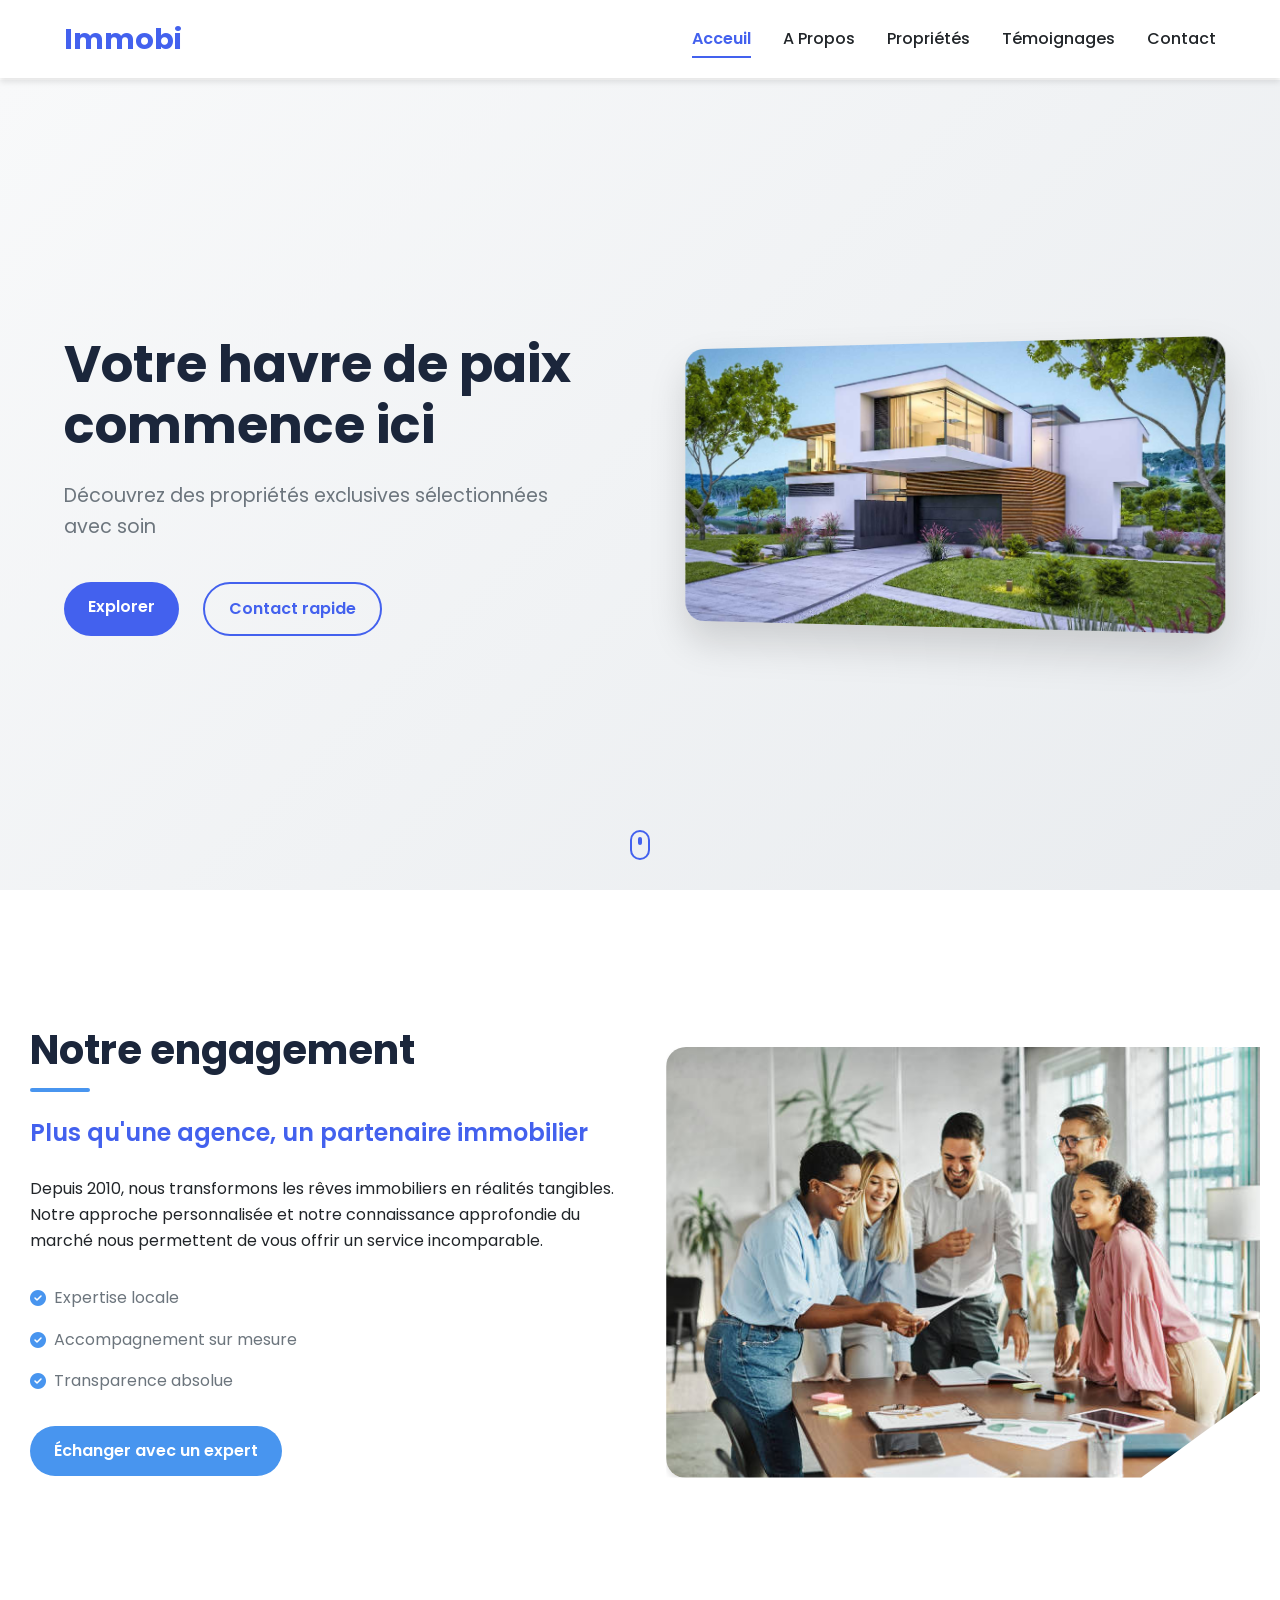
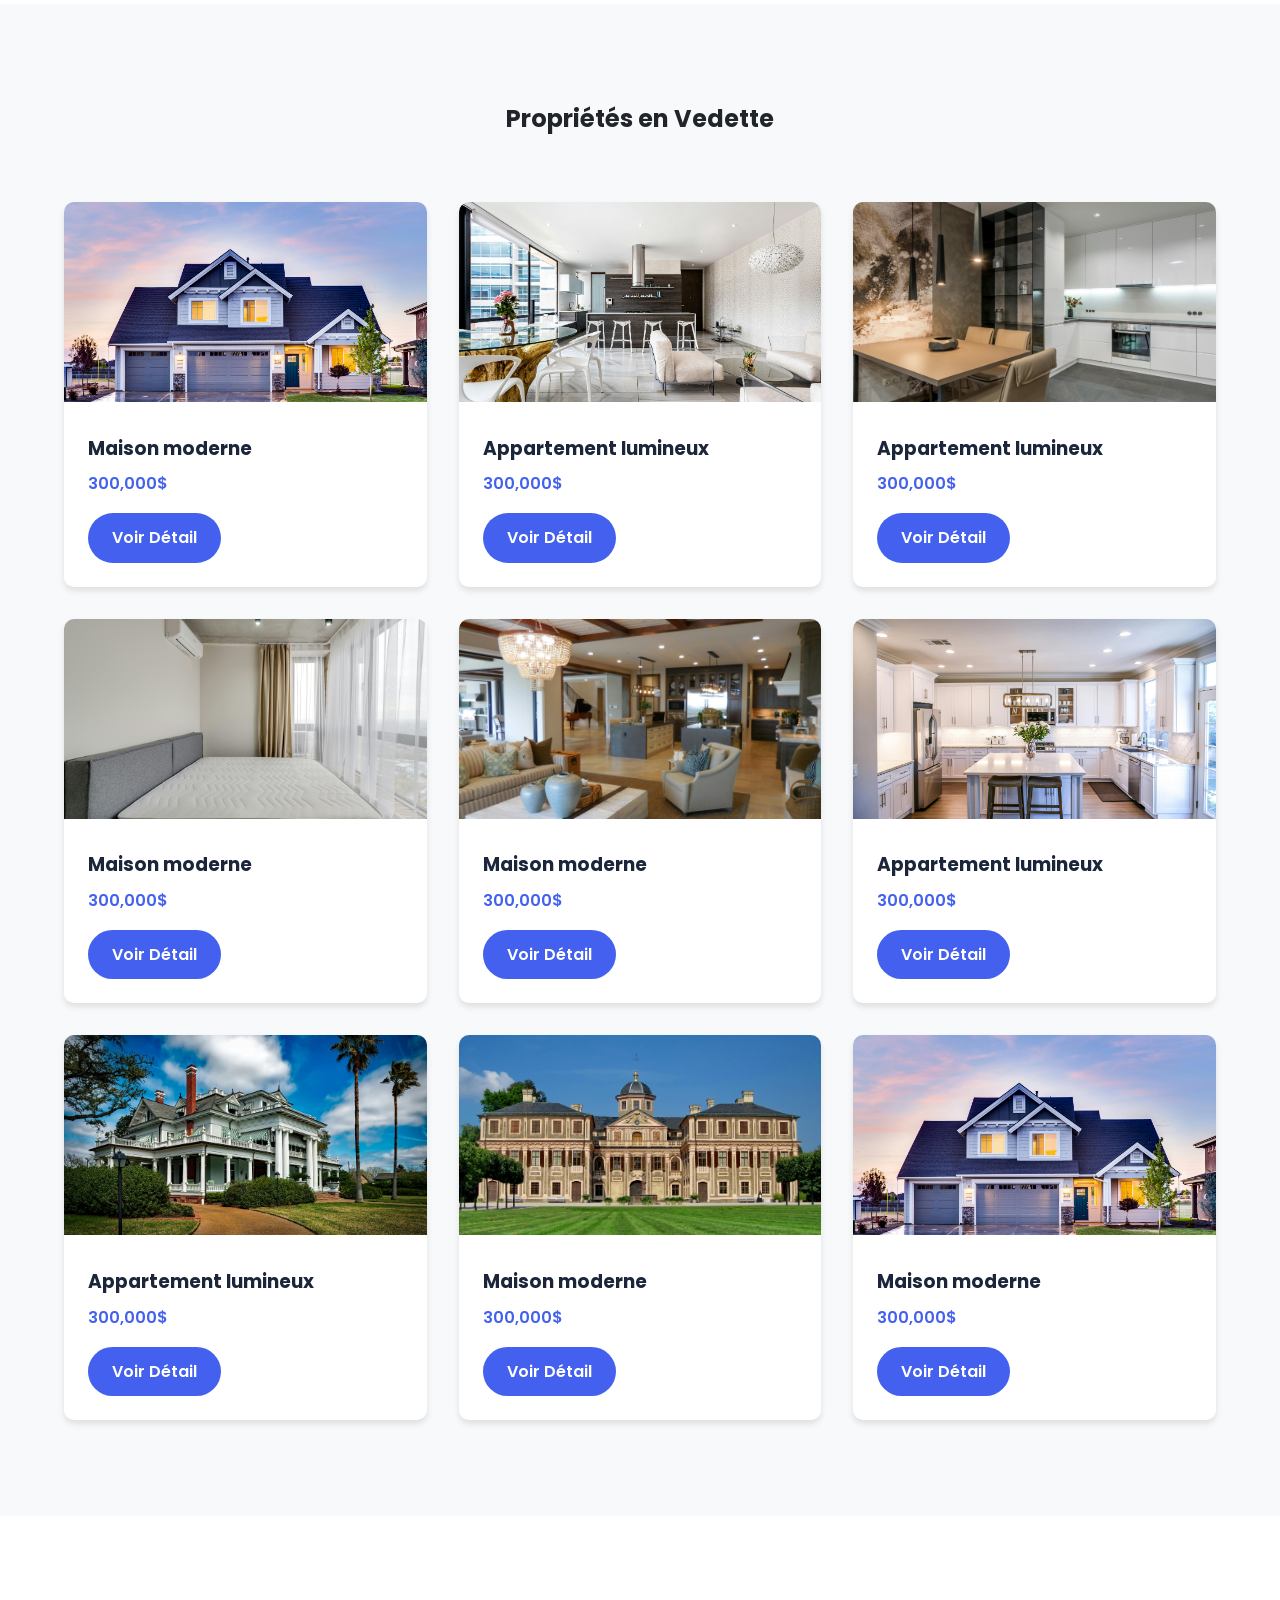
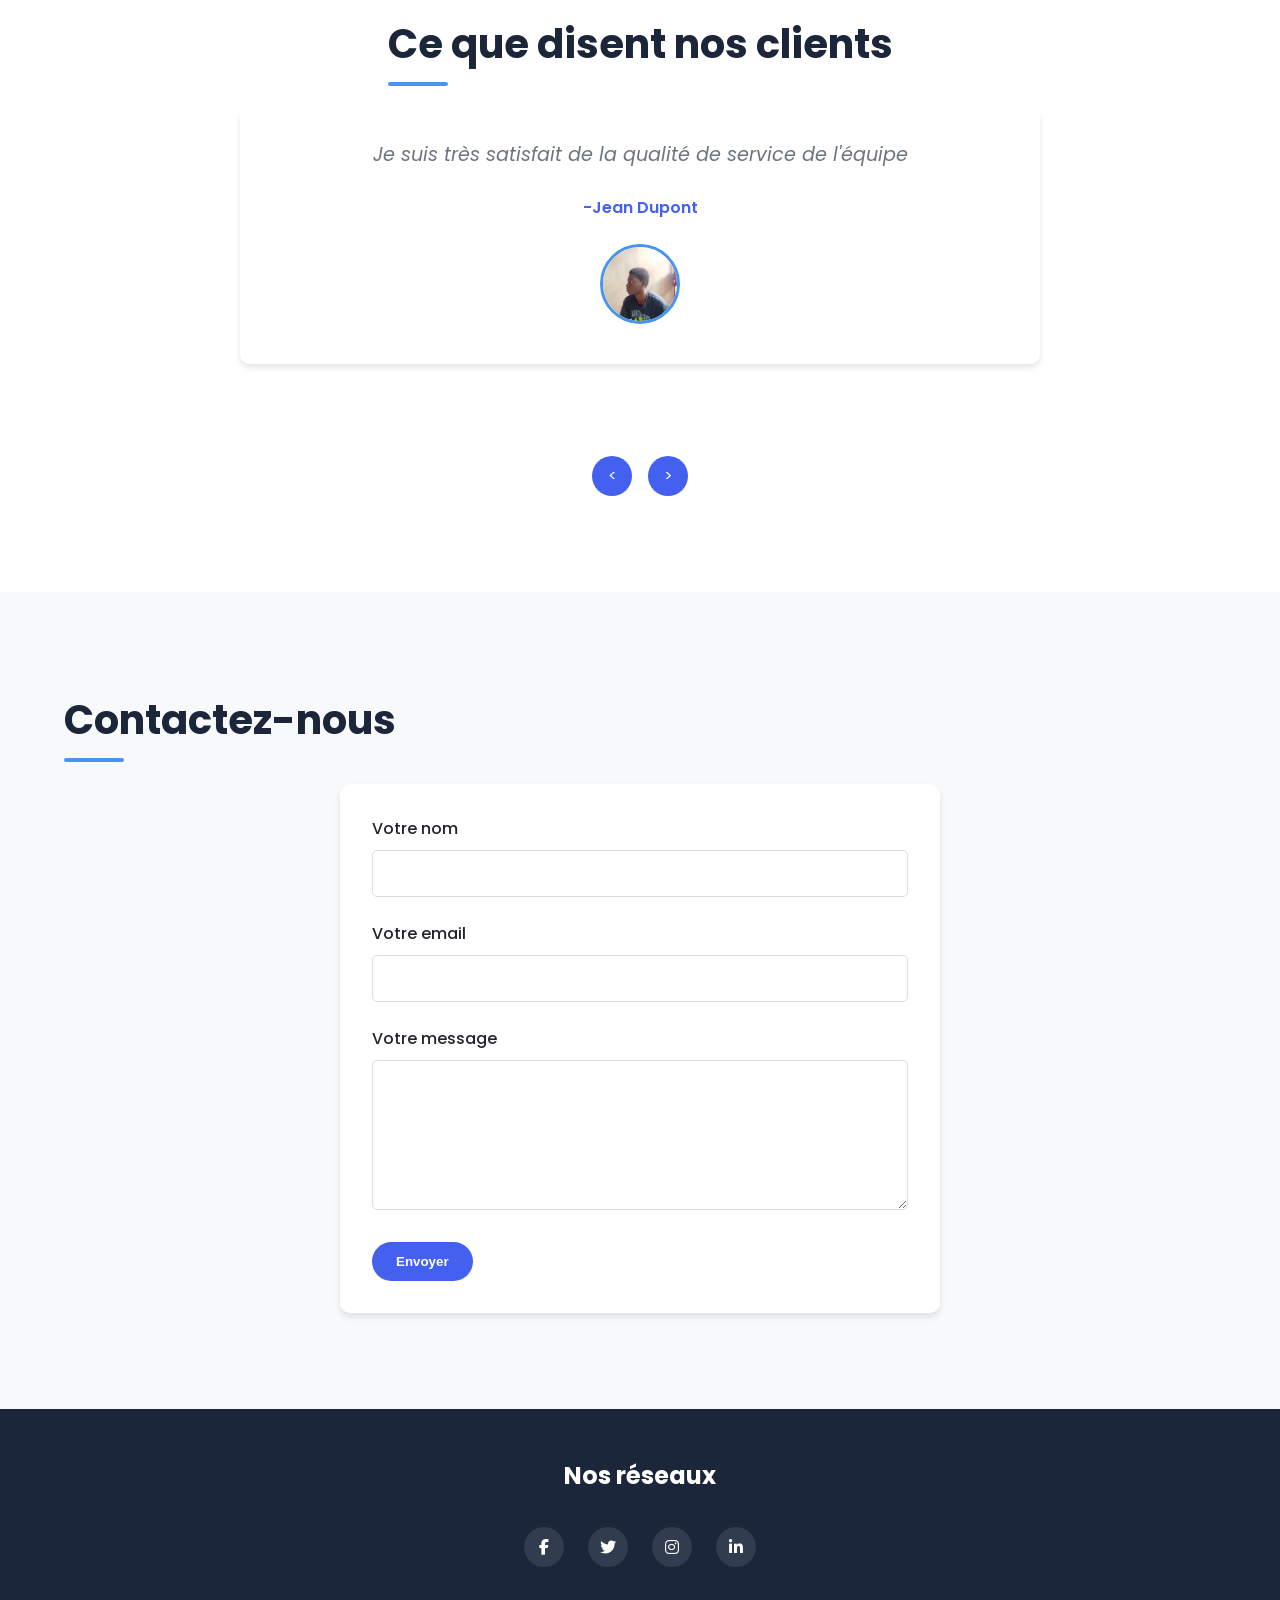
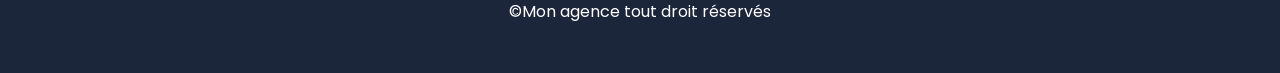
==== site immobilier/index.html @ 81746693 "Add files via upload HaveHouse commit" ====
<!DOCTYPE html>
<html lang="en">
<head>
    <meta charset="UTF-8">
    <meta name="viewport" content="width=device-width, initial-scale=1.0">
    <title>Agence immobilière</title>
    <link rel="stylesheet" href="https://cdnjs.cloudflare.com/ajax/libs/font-awesome/6.7.1/css/all.min.css" integrity="sha512-5Hs3dF2AEPkpNAR7UiOHba+lRSJNeM2ECkwxUIxC1Q/FLycGTbNapWXB4tP889k5T5Ju8fs4b1P5z/iB4nMfSQ==" crossorigin="anonymous" referrerpolicy="no-referrer" />
    <link rel="preconnect" href="https://fonts.googleapis.com">
    <link rel="preconnect" href="https://fonts.gstatic.com" crossorigin>
    <link href="https://fonts.googleapis.com/css2?family=Poppins:wght@300;400;600&display=swap" rel="stylesheet">
    <link rel="stylesheet" href="styles.css">
    <script src="script.js" defer></script>
</head>
<body>
    <!--header-->
    <header class="sticky-header">
        <div class="container">
            <div class="logo">Immobi</div>
            <div id="humburger"> <i class="fa-solid fa-bars"></i> </div>
            <nav>
                <ul>
                    <li><a href="#home" class="active">Acceuil</a></li>
                    <li><a href="#about">A Propos</a></li>
                    <li><a href="#properties">Propriétés</a></li>
                    <li><a href="#testimonials">Témoignages</a></li>
                    <li><a href="#contact">Contact</a></li>
                </ul>
            </nav>
        </div>
    </header>

    <!--Section hero-->

    <!-- Nouvelle Section Hero -->
<section class="hero-section" id="home">
    <div class="hero-container">
        <div class="hero-text">
            <h1>Votre havre de paix commence ici</h1>
            <p>Découvrez des propriétés exclusives sélectionnées avec soin</p>
            <div class="hero-buttons">
                <a href="#properties" class="btn btn-primary">Explorer</a>
                <a href="#contact" class="btn btn-secondary">Contact rapide</a>
            </div>
        </div>
        <div class="hero-image">
            <div class="image-wrapper">
                <img src="images/hero-home.jpg" alt="Maison moderne">
            </div>
        </div>
    </div>
    <div class="scroll-indicator">
        <span></span>
    </div>
</section>

<!-- Section À propos modifiée -->
<section class="about-section" id="about">
    <div class="about-container">
        <div class="about-text">
            <h2 class="section-title">Notre engagement</h2>
            <p class="highlight">Plus qu'une agence, un partenaire immobilier</p>
            <p>Depuis 2010, nous transformons les rêves immobiliers en réalités tangibles. Notre approche personnalisée et notre connaissance approfondie du marché nous permettent de vous offrir un service incomparable.</p>
            <ul class="about-features">
                <li><i class="fas fa-check-circle"></i> Expertise locale</li>
                <li><i class="fas fa-check-circle"></i> Accompagnement sur mesure</li>
                <li><i class="fas fa-check-circle"></i> Transparence absolue</li>
            </ul>
            <a href="#contact" class="btn btn-about">Échanger avec un expert</a>
        </div>
        <div class="about-image">
            <div class="image-clip-path">
                <img src="images/agence-team.jpg" alt="Équipe de l'agence">
            </div>
        </div>
    </div>
</section>
    <!--Propriétés-->

    <!--Section Propriétés-->
    <section class="properties-section" id="properties">
        <div class="container">
            <h2>Propriétés en Vedette</h2>
            <div class="property-grid">
                <div class="property-card">
                    <img src="images/image1.jpg" alt="Maison moderne">
                    <div class="property-info">
                        <h3>Maison moderne</h3>
                        <p>300,000$</p>
                        <a href="détail.html" class="btn">Voir Détail</a>
                    </div>
                </div>
                <div class="property-card">
                    <img src="images/image2.jpg" alt="Appartement lumineux">
                    <div class="property-info">
                        <h3>Appartement lumineux</h3>
                        <p>300,000$</p>
                        <a href="détail.html" class="btn">Voir Détail</a>
                    </div>
                </div>
                <div class="property-card">
                    <img src="images/image3.jpg" alt="Appartement lumineux">
                    <div class="property-info">
                        <h3>Appartement lumineux</h3>
                        <p>300,000$</p>
                        <a href="détail.html" class="btn">Voir Détail</a>
                    </div>
                </div>
                <div class="property-card">
                    <img src="images/image4.jpg" alt="Maison moderne">
                    <div class="property-info">
                        <h3>Maison moderne</h3>
                        <p>300,000$</p>
                        <a href="détail.html" class="btn">Voir Détail</a>
                    </div>
                </div>
                <div class="property-card">
                    <img src="images/image5.jpg" alt="Maison moderne">
                    <div class="property-info">
                        <h3>Maison moderne</h3>
                        <p>300,000$</p>
                        <a href="détail.html" class="btn">Voir Détail</a>
                    </div>
                </div>
                <div class="property-card">
                    <img src="images/image6.jpg" alt="Appartement lumineux">
                    <div class="property-info">
                        <h3>Appartement lumineux</h3>
                        <p>300,000$</p>
                        <a href="détail.html" class="btn">Voir Détail</a>
                    </div>
                </div>
                <div class="property-card">
                    <img src="images/image7.jpg" alt="Appartement lumineux">
                    <div class="property-info">
                        <h3>Appartement lumineux</h3>
                        <p>300,000$</p>
                        <a href="détail.html" class="btn">Voir Détail</a>
                    </div>
                </div>
                <div class="property-card">
                    <img src="images/image8.jpg" alt="Maison moderne">
                    <div class="property-info">
                        <h3>Maison moderne</h3>
                        <p>300,000$</p>
                        <a href="détail.html" class="btn">Voir Détail</a>
                    </div>
                </div>
                <div class="property-card">
                    <img src="images/image1.jpg" alt="Maison moderne">
                    <div class="property-info">
                        <h3>Maison moderne</h3>
                        <p>300,000$</p>
                        <a href="détail.html" class="btn">Voir Détail</a>
                    </div>
                </div>
            </div>
        </div>
    </section>

    <!--Témoinage-->

    <section class="testimonials-section" id="testimonials">
        <div class="container">
            <h2 class="section-title">Ce que disent nos clients</h2>
            <div class="testimonials-slider">
                <div class="testimonial active">
                    <p>Je suis très satisfait de la qualité de service de l'équipe</p>
                    <span>-Jean Dupont</span>
                    <div>
                        <img src="images/user1.jpg" alt="" width="365px" height="490px">
                    </div>
                </div>
                <div class="testimonial">
                    <p>Un service client impeccable !</p>
                    <span>-Marie Curie</span>
                    <div>
                        <img src="images/user2.jpg" alt="">
                    </div>
                </div>
                <div class="testimonial">
                    <p>Je recommande vivement cette équipe !</p>
                    <span>-Albert Einstein</span>
                    <div>
                        <img src="images/user3.jpg" alt="">
                    </div>
                </div>
            </div>
            <div class="slider-controls">
                <span class="prev-slide"><</span>
                <span class="next-slide">></span>
            </div>
            
        </div>
    </section>

    <!--Contacts-->

    <section class="contact-section" id="contact">
        <div class="container">
            <h2 class="section-title">Contactez-nous</h2>
            <form action="" class="contact-form">
                <div class="form-group">
                    <label for="name">Votre nom</label>
                    <input type="text" id="name" required>
                </div>
                <div class="form-group">
                    <label for="email">Votre email</label>
                    <input type="email" id="email" required>
                </div>
                <div class="form-group">
                    <label for="message">Votre message</label>
                    <textarea id="message"></textarea> 
                </div>
                <button type="submit" class="btn">Envoyer</button>
            </form>
        </div>
    </section>

    <!--footer-->
    <footer>

        <h2>Nos réseaux</h2>

        <div class="social-links">
            <a href="https://www.facebook.com" target="blank">
                <i class="fab fa-facebook-f"></i>
            </a>
            
            <a href="https://www.twitter.com" target="blank">
                <i class="fab fa-twitter"></i>
            </a>

            <a href="https://www.instagram.com" target="blank">
                <i class="fab fa-instagram"></i>
            </a>

            <a href="https://www.linkedin.com" target="blank">
                <i class="fab fa-linkedin-in"></i>
            </a>
        </div>

        <p>&copy;Mon agence tout droit réservés</p>
    </footer>

    
</body>
</html>
---- site immobilier/styles.css ----
/* Reset et styles de base */
:root {
  --primary-color: #4361ee;
  --secondary-color: #3f37c9;
  --accent-color: #4895ef;
  --dark-color: #1b263b;
  --light-color: #f8f9fa;
  --text-color: #212529;
  --text-light: #6c757d;
  --white: #ffffff;
  --shadow: 0 4px 6px rgba(0, 0, 0, 0.1);
  --shadow-lg: 0 20px 40px rgba(0, 0, 0, 0.15);
  --transition: all 0.3s ease;
}

* {
  margin: 0;
  padding: 0;
  box-sizing: border-box;
}

body {
  font-family: 'Poppins', sans-serif;
  line-height: 1.6;
  color: var(--text-color);
  background-color: var(--white);
  overflow-x: hidden;
}

a {
  text-decoration: none;
  color: inherit;
}

.container {
  width: 90%;
  max-width: 1200px;
  margin: 0 auto;
}

.btn {
  display: inline-block;
  padding: 12px 24px;
  background-color: var(--primary-color);
  color: var(--white);
  border-radius: 30px;
  font-weight: 600;
  transition: var(--transition);
  border: none;
  cursor: pointer;
}

.btn:hover {
  background-color: var(--secondary-color);
  transform: translateY(-2px);
  box-shadow: var(--shadow);
}

.btn-secondary {
  background-color: transparent;
  border: 2px solid var(--primary-color);
  color: var(--primary-color);
}

.btn-secondary:hover {
  background-color: var(--primary-color);
  color: var(--white);
}

.btn-about {
  background-color: var(--accent-color);
}

.section-title {
  font-size: 2.5rem;
  margin-bottom: 2rem;
  position: relative;
  display: inline-block;
  color: var(--dark-color);
}

.section-title::after {
  content: '';
  position: absolute;
  bottom: -10px;
  left: 0;
  width: 60px;
  height: 4px;
  background-color: var(--accent-color);
  border-radius: 2px;
}

/* Header */
.sticky-header {
  position: fixed;
  top: 0;
  left: 0;
  width: 100%;
  background-color: var(--white);
  box-shadow: var(--shadow);
  z-index: 1000;
  padding: 1rem 0;
  transition: var(--transition);
}

.sticky-header .container {
  display: flex;
  justify-content: space-between;
  align-items: center;
}

.logo {
  font-size: 1.8rem;
  font-weight: 700;
  color: var(--primary-color);
}

nav ul {
  display: flex;
  list-style: none;
  gap: 2rem;
}

nav ul li a {
  font-weight: 500;
  padding: 0.5rem 0;
  position: relative;
  transition: var(--transition);
}

nav ul li a::after {
  content: '';
  position: absolute;
  bottom: 0;
  left: 0;
  width: 0;
  height: 2px;
  background-color: var(--primary-color);
  transition: var(--transition);
}

nav ul li a:hover::after {
  width: 100%;
}

nav ul li a.active {
  color: var(--primary-color);
  font-weight: 600;
}

nav ul li a.active::after {
  width: 100%;
}

#humburger {
  display: none;
  font-size: 1.5rem;
  cursor: pointer;
}

/* Nouveau Hero Section */
.hero-section {
  height: 90vh;
  display: flex;
  align-items: center;
  position: relative;
  margin-top: 80px;
  background: linear-gradient(135deg, #f8f9fa 0%, #e9ecef 100%);
}

.hero-container {
  display: flex;
  align-items: center;
  width: 90%;
  max-width: 1200px;
  margin: 0 auto;
  gap: 5%;
}

.hero-text {
  flex: 1;
  animation: fadeInUp 1s ease;
}

.hero-text h1 {
  font-size: 3.2rem;
  margin-bottom: 1.5rem;
  color: var(--dark-color);
  line-height: 1.2;
}

.hero-text p {
  font-size: 1.2rem;
  color: var(--text-light);
  margin-bottom: 2.5rem;
  max-width: 90%;
}

.hero-buttons {
  display: flex;
  gap: 1.5rem;
}

.hero-image {
  flex: 1;
  position: relative;
}

.image-wrapper {
  border-radius: 20px;
  overflow: hidden;
  box-shadow: var(--shadow-lg);
  transform: perspective(1000px) rotateY(-10deg);
  transition: var(--transition);
}

.image-wrapper:hover {
  transform: perspective(1000px) rotateY(0deg);
}

.hero-image img {
  width: 100%;
  height: auto;
  display: block;
}

.scroll-indicator {
  position: absolute;
  bottom: 30px;
  left: 50%;
  transform: translateX(-50%);
}

.scroll-indicator span {
  display: block;
  width: 20px;
  height: 30px;
  border: 2px solid var(--primary-color);
  border-radius: 10px;
  position: relative;
}

.scroll-indicator span::before {
  content: '';
  position: absolute;
  top: 5px;
  left: 50%;
  width: 4px;
  height: 8px;
  background: var(--primary-color);
  border-radius: 2px;
  transform: translateX(-50%);
  animation: scrollBounce 2s infinite;
}

/* Section À propos modifiée */
.about-section {
  padding: 8rem 0;
  position: relative;
  overflow: hidden;
  margin-left:30px;
}

.about-container {
  display: flex;
  align-items: center;
  gap: 5%;
  position: relative;
  z-index: 1;
}

.about-text {
  flex: 1;
}

.about-text .highlight {
  font-size: 1.5rem;
  color: var(--primary-color);
  margin-bottom: 1.5rem;
  font-weight: 600;
}

.about-features {
  list-style: none;
  margin: 2rem 0;
}

.about-features li {
  margin-bottom: 1rem;
  display: flex;
  align-items: center;
  gap: 0.5rem;
  color: var(--text-light);
}

.about-features i {
  color: var(--accent-color);
}

.about-image {
  flex: 1;
  position: relative;
  right:20px;
  bottom:150px;
  width:150px;
  height:100px;
}

.image-clip-path {
  clip-path: polygon(0 0, 100% 0, 100% 80%, 80% 100%, 0 100%);
  border-radius: 20px 0 20px 20px;
  overflow: hidden;
  box-shadow: var(--shadow);
  transition: var(--transition);
}

.about-image:hover .image-clip-path {
  clip-path: polygon(0 0, 100% 0, 100% 100%, 0 100%);
  border-radius: 20px;
}

.about-image img {
  width: 100%;
  height: auto;
  display: block;
  transition: transform 0.5s ease;
}

.about-image:hover img {
  transform: scale(1.05);
}

/* Properties Section */
.properties-section {
  padding: 6rem 0;
  background-color: var(--light-color);
}

.properties-section h2 {
  text-align: center;
  margin-bottom: 4rem;
}

.property-grid {
  display: grid;
  grid-template-columns: repeat(auto-fill, minmax(280px, 1fr));
  gap: 2rem;
}

.property-card {
  background-color: var(--white);
  border-radius: 10px;
  overflow: hidden;
  box-shadow: var(--shadow);
  transition: var(--transition);
}

.property-card:hover {
  transform: translateY(-10px);
  box-shadow: 0 10px 20px rgba(0, 0, 0, 0.1);
}

.property-card img {
  width: 100%;
  height: 200px;
  object-fit: cover;
}

.property-info {
  padding: 1.5rem;
}

.property-info h3 {
  margin-bottom: 0.5rem;
  color: var(--dark-color);
}

.property-info p {
  color: var(--primary-color);
  font-weight: 600;
  margin-bottom: 1rem;
}

/* Testimonials Section */
.testimonials-section {
  padding: 6rem 0;
  text-align: center;
}

.testimonials-slider {
  position: relative;
  max-width: 800px;
  margin: 0 auto 3rem;
  min-height: 300px;
}

.testimonial {
  position: absolute;
  top: 0;
  left: 0;
  width: 100%;
  opacity: 0;
  transition: var(--transition);
  padding: 2rem;
  background-color: var(--white);
  border-radius: 10px;
  box-shadow: var(--shadow);
}

.testimonial.active {
  opacity: 1;
  position: relative;
}

.testimonial p {
  font-size: 1.2rem;
  font-style: italic;
  margin-bottom: 1.5rem;
  color: var(--text-light);
}

.testimonial span {
  display: block;
  font-weight: 600;
  color: var(--primary-color);
  margin-bottom: 1.5rem;
}

.testimonial img {
  width: 80px;
  height: 80px;
  border-radius: 50%;
  object-fit: cover;
  margin: 0 auto;
  border: 3px solid var(--accent-color);
}

.slider-controls {
  display: flex;
  justify-content: center;
  gap: 1rem;
}

.slider-controls span {
  width: 40px;
  height: 40px;
  background-color: var(--primary-color);
  color: var(--white);
  border-radius: 50%;
  display: flex;
  align-items: center;
  justify-content: center;
  cursor: pointer;
  transition: var(--transition);
}

.slider-controls span:hover {
  background-color: var(--secondary-color);
}

/* Contact Section */
.contact-section {
  padding: 6rem 0;
  background-color: var(--light-color);
}

.contact-form {
  max-width: 600px;
  margin: 0 auto;
  background-color: var(--white);
  padding: 2rem;
  border-radius: 10px;
  box-shadow: var(--shadow);
}

.form-group {
  margin-bottom: 1.5rem;
}

.form-group label {
  display: block;
  margin-bottom: 0.5rem;
  font-weight: 500;
}

.form-group input,
.form-group textarea {
  width: 100%;
  padding: 0.8rem;
  border: 1px solid #ddd;
  border-radius: 5px;
  font-family: inherit;
  transition: var(--transition);
}

.form-group input:focus,
.form-group textarea:focus {
  outline: none;
  border-color: var(--primary-color);
  box-shadow: 0 0 0 3px rgba(67, 97, 238, 0.2);
}

.form-group textarea {
  min-height: 150px;
  resize: vertical;
}

/* Footer */
footer {
  padding: 3rem 0;
  text-align: center;
  background-color: var(--dark-color);
  color: var(--white);
}

.social-links {
  display: flex;
  justify-content: center;
  gap: 1.5rem;
  margin: 2rem 0;
}

.social-links a {
  width: 40px;
  height: 40px;
  border-radius: 50%;
  background-color: rgba(255, 255, 255, 0.1);
  display: flex;
  align-items: center;
  justify-content: center;
  transition: var(--transition);
}

.social-links a:hover {
  background-color: var(--accent-color);
  transform: translateY(-3px);
}

/* Animations */
@keyframes fadeInUp {
  from {
    opacity: 0;
    transform: translateY(30px);
  }
  to {
    opacity: 1;
    transform: translateY(0);
  }
}

@keyframes scrollBounce {
  0%, 20%, 50%, 80%, 100% {
    transform: translateX(-50%) translateY(0);
  }
  40% {
    transform: translateX(-50%) translateY(-10px);
  }
  60% {
    transform: translateX(-50%) translateY(-5px);
  }
}

/* Responsive */
@media (max-width: 992px) {
  .hero-container, .about-container {
    flex-direction: column;
  }
  
  .hero-text, .about-text {
    margin-bottom: 3rem;
    text-align: center;
  }
  
  .hero-text p {
    max-width: 100%;
  }
  
  .hero-buttons {
    justify-content: center;
  }
  
  .image-wrapper {
    transform: none;
  }
  
  .about-image {
    margin-top: 2rem;
  }
}

@media (max-width: 768px) {
  nav {
    position: fixed;
    top: 80px;
    left: -100%;
    width: 80%;
    height: calc(100vh - 80px);
    background-color: var(--white);
    box-shadow: var(--shadow);
    transition: var(--transition);
    z-index: 999;
  }
  
  nav.active {
    left: 0;
  }
  
  nav ul {
    flex-direction: column;
    padding: 2rem;
  }
  
  #humburger {
    display: block;
  }
  
  .hero-text h1 {
    font-size: 2.5rem;
  }
  
  .section-title {
    font-size: 2rem;
  }


  .about-image{
    position: relative;
    top: 10px;
    width: 300px;
    height: 250px;
  }

}

@media (max-width: 576px) {
  .hero-text h1 {
    font-size: 2rem;
  }
  
  .btn {
    padding: 10px 20px;
  }
  
  .hero-buttons {
    flex-direction: column;
    gap: 1rem;
  }
}
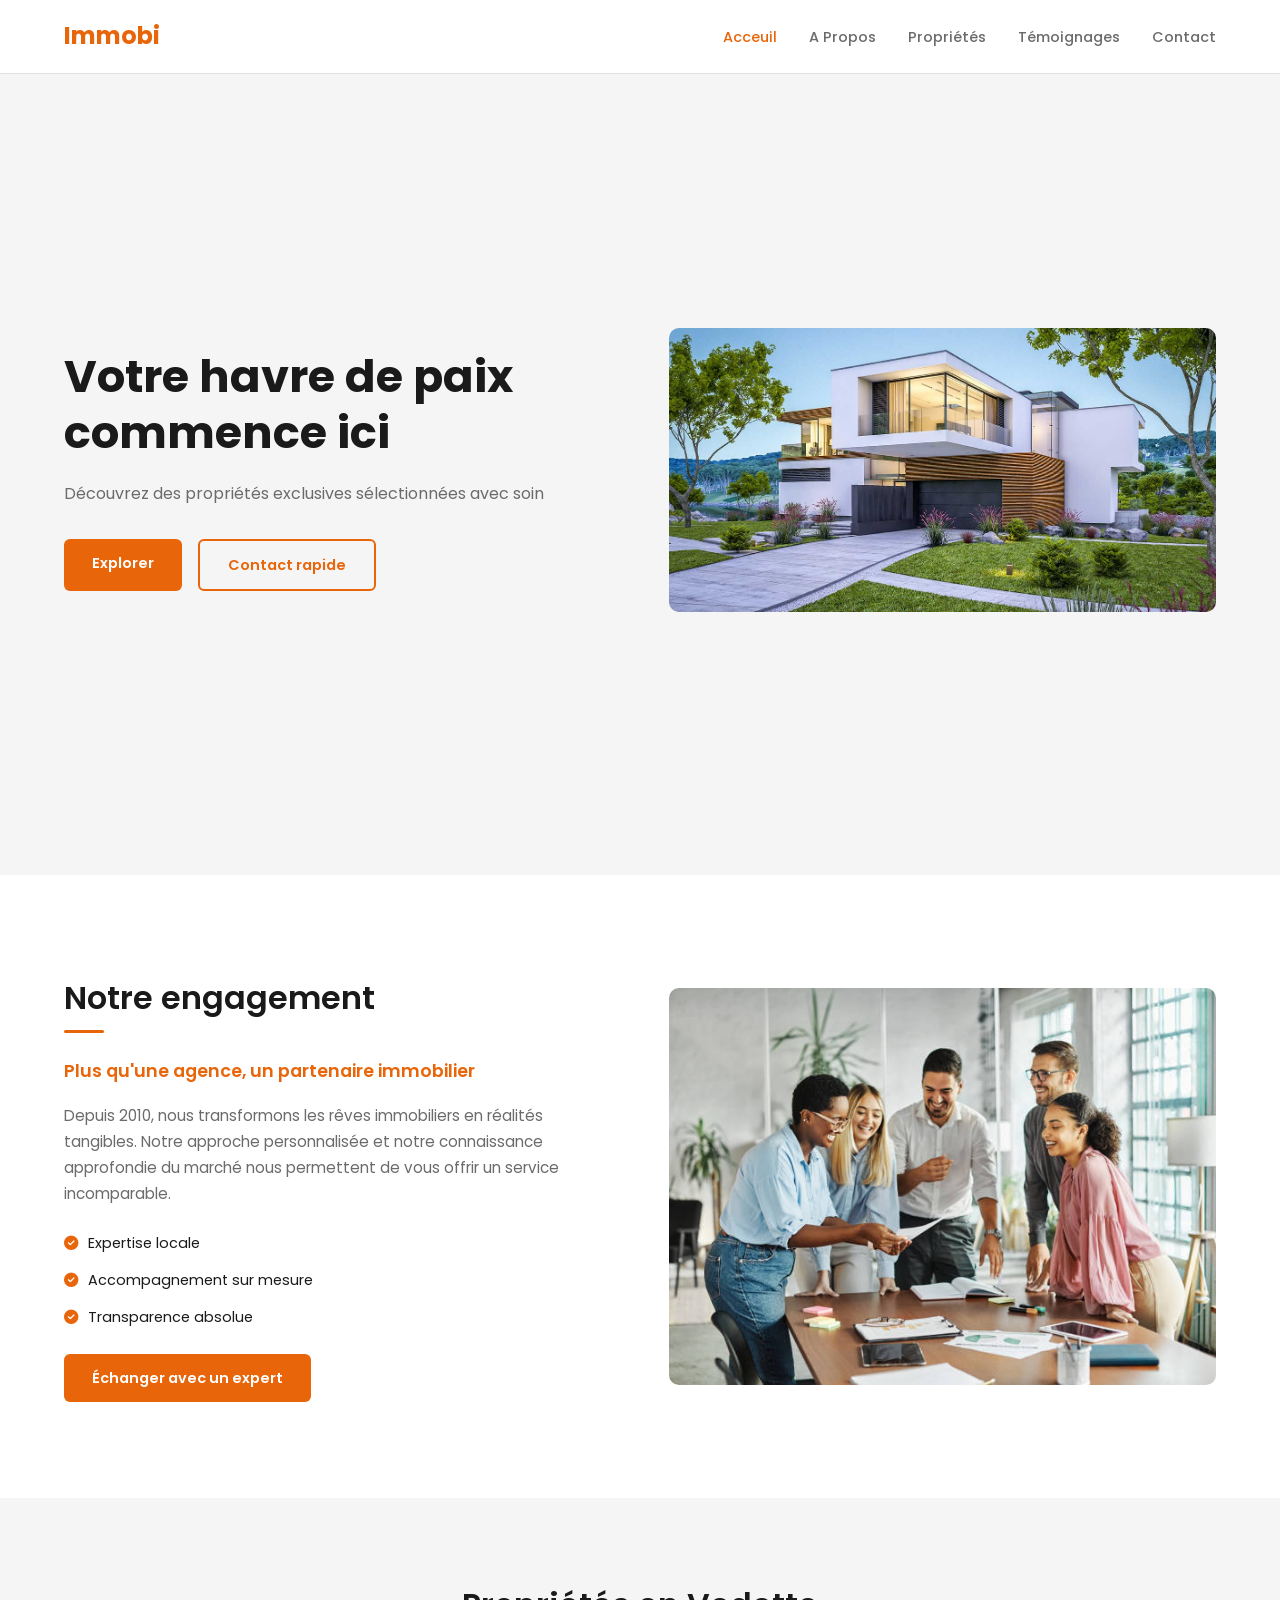
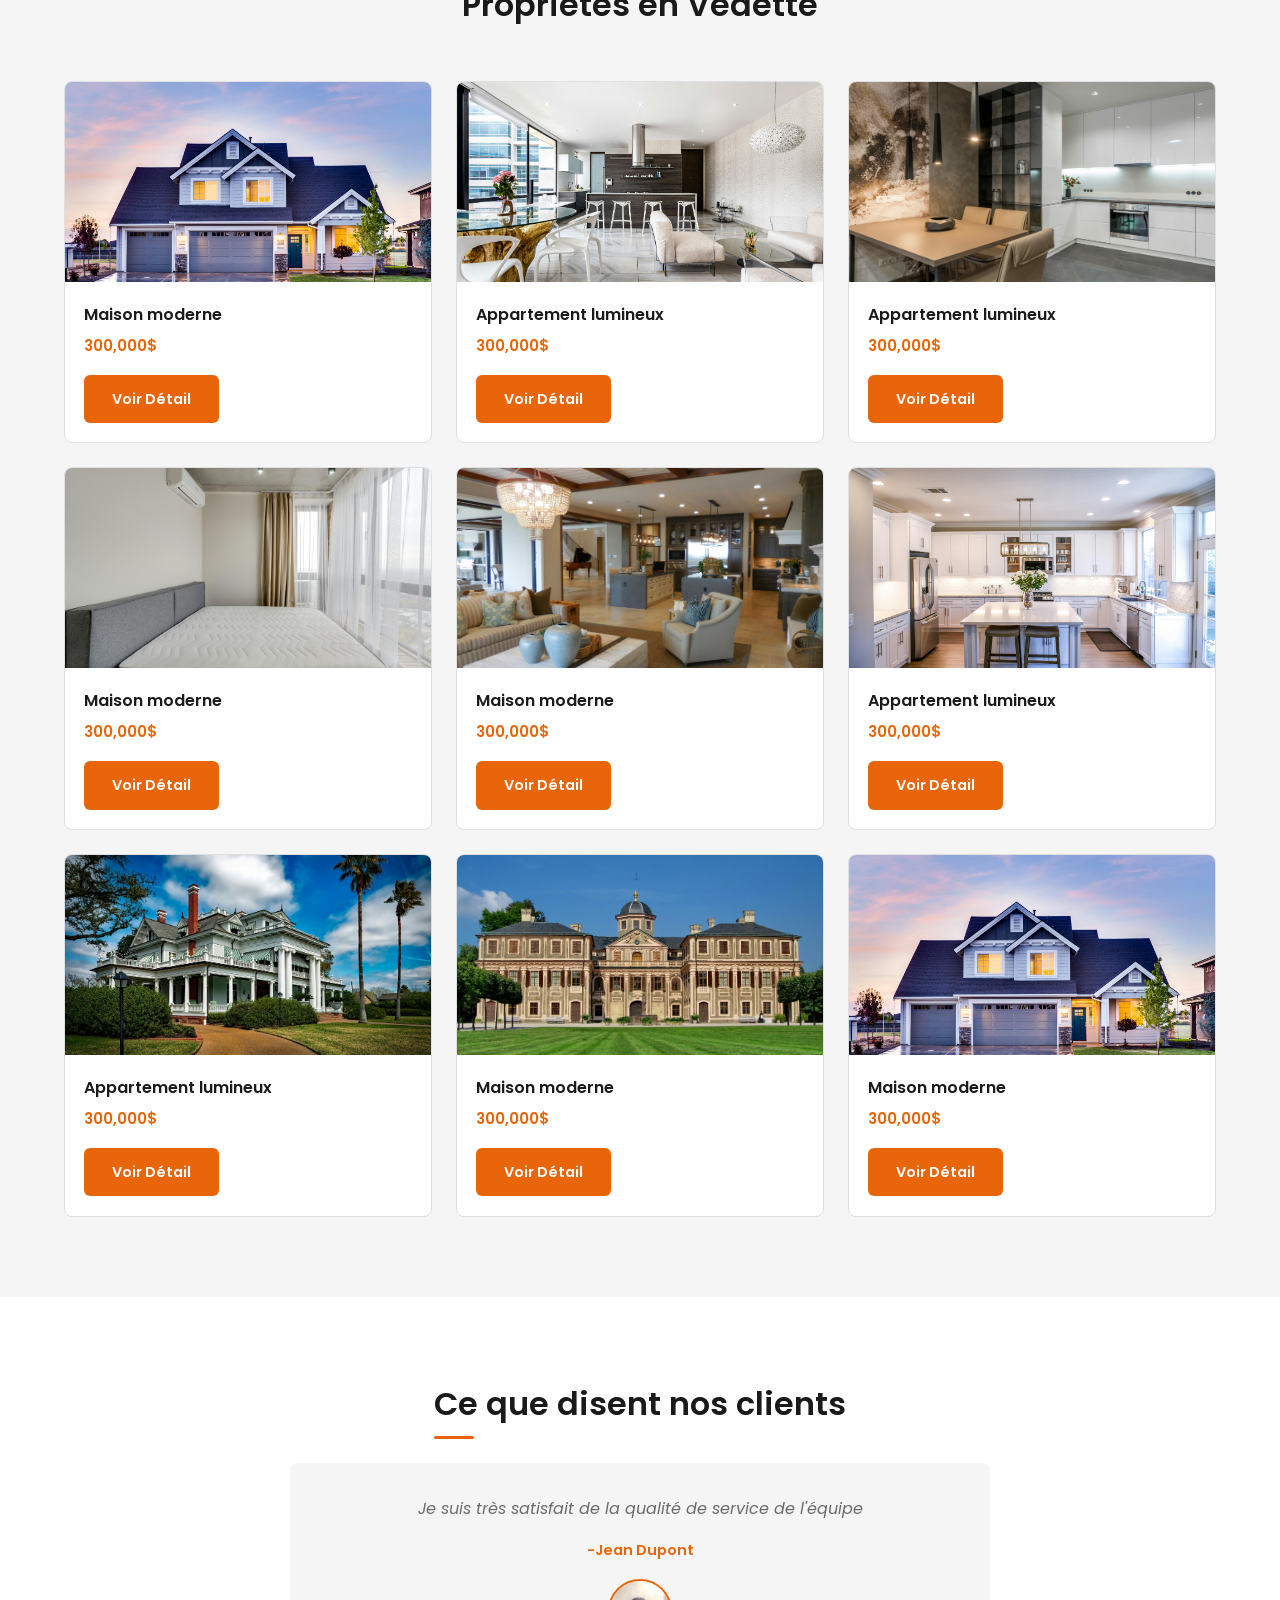
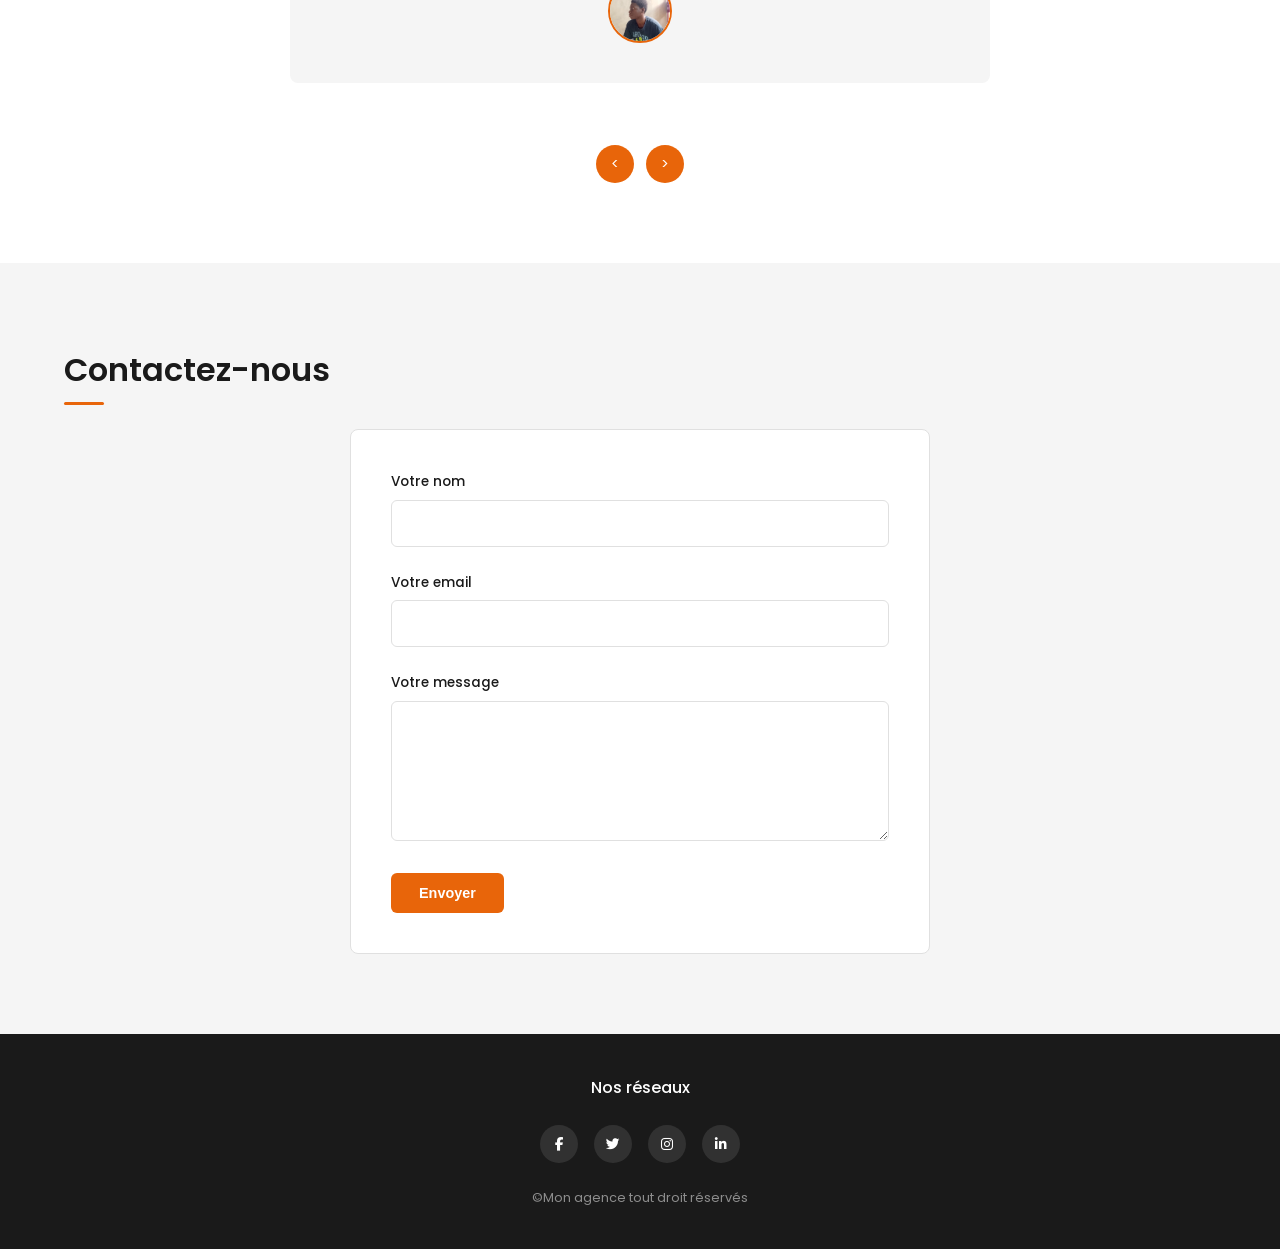
==== commit 8d57f136: "Restore and fix HTML structure in index.html The HTML structure was restored, correcting the encodin" ====
--- a/site immobilier/index.html
+++ b/site immobilier/index.html
@@ -86,7 +86,7 @@
                     <div class="property-info">
                         <h3>Maison moderne</h3>
                         <p>300,000$</p>
-                        <a href="détail.html" class="btn">Voir Détail</a>
+                        <a href="detail.html" class="btn">Voir Détail</a>
                     </div>
                 </div>
                 <div class="property-card">
@@ -94,7 +94,7 @@
                     <div class="property-info">
                         <h3>Appartement lumineux</h3>
                         <p>300,000$</p>
-                        <a href="détail.html" class="btn">Voir Détail</a>
+                        <a href="detail.html" class="btn">Voir Détail</a>
                     </div>
                 </div>
                 <div class="property-card">
@@ -102,7 +102,7 @@
                     <div class="property-info">
                         <h3>Appartement lumineux</h3>
                         <p>300,000$</p>
-                        <a href="détail.html" class="btn">Voir Détail</a>
+                        <a href="detail.html" class="btn">Voir Détail</a>
                     </div>
                 </div>
                 <div class="property-card">
@@ -110,7 +110,7 @@
                     <div class="property-info">
                         <h3>Maison moderne</h3>
                         <p>300,000$</p>
-                        <a href="détail.html" class="btn">Voir Détail</a>
+                        <a href="detail.html" class="btn">Voir Détail</a>
                     </div>
                 </div>
                 <div class="property-card">
@@ -118,7 +118,7 @@
                     <div class="property-info">
                         <h3>Maison moderne</h3>
                         <p>300,000$</p>
-                        <a href="détail.html" class="btn">Voir Détail</a>
+                        <a href="detail.html" class="btn">Voir Détail</a>
                     </div>
                 </div>
                 <div class="property-card">
@@ -126,7 +126,7 @@
                     <div class="property-info">
                         <h3>Appartement lumineux</h3>
                         <p>300,000$</p>
-                        <a href="détail.html" class="btn">Voir Détail</a>
+                        <a href="detail.html" class="btn">Voir Détail</a>
                     </div>
                 </div>
                 <div class="property-card">
@@ -134,7 +134,7 @@
                     <div class="property-info">
                         <h3>Appartement lumineux</h3>
                         <p>300,000$</p>
-                        <a href="détail.html" class="btn">Voir Détail</a>
+                        <a href="detail.html" class="btn">Voir Détail</a>
                     </div>
                 </div>
                 <div class="property-card">
@@ -142,7 +142,7 @@
                     <div class="property-info">
                         <h3>Maison moderne</h3>
                         <p>300,000$</p>
-                        <a href="détail.html" class="btn">Voir Détail</a>
+                        <a href="detail.html" class="btn">Voir Détail</a>
                     </div>
                 </div>
                 <div class="property-card">
@@ -150,7 +150,7 @@
                     <div class="property-info">
                         <h3>Maison moderne</h3>
                         <p>300,000$</p>
-                        <a href="détail.html" class="btn">Voir Détail</a>
+                        <a href="detail.html" class="btn">Voir Détail</a>
                     </div>
                 </div>
             </div>
@@ -244,4 +244,4 @@
 
     
 </body>
-</html>+</html>
--- a/site immobilier/styles.css
+++ b/site immobilier/styles.css
@@ -1,36 +1,35 @@
-/* Reset et styles de base */
+/* ============================================
+   HAVE HOUSE — Simple & Clean
+   Palette : Blanc + Orange
+   ============================================ */
+
 :root {
-  --primary-color: #4361ee;
-  --secondary-color: #3f37c9;
-  --accent-color: #4895ef;
-  --dark-color: #1b263b;
-  --light-color: #f8f9fa;
-  --text-color: #212529;
-  --text-light: #6c757d;
-  --white: #ffffff;
-  --shadow: 0 4px 6px rgba(0, 0, 0, 0.1);
-  --shadow-lg: 0 20px 40px rgba(0, 0, 0, 0.15);
-  --transition: all 0.3s ease;
-}
-
-* {
-  margin: 0;
-  padding: 0;
+  --orange:       #E8650A;
+  --orange-hover: #C9560A;
+  --dark:         #1A1A1A;
+  --grey:         #6B6B6B;
+  --grey-light:   #F5F5F5;
+  --border:       #E0E0E0;
+  --white:        #FFFFFF;
+  --transition:   all 0.25s ease;
+}
+
+*, *::before, *::after {
+  margin: 0; padding: 0;
   box-sizing: border-box;
 }
+
+html { scroll-behavior: smooth; }
 
 body {
   font-family: 'Poppins', sans-serif;
-  line-height: 1.6;
-  color: var(--text-color);
   background-color: var(--white);
+  color: var(--dark);
+  line-height: 1.7;
   overflow-x: hidden;
 }
 
-a {
-  text-decoration: none;
-  color: inherit;
-}
+a { text-decoration: none; color: inherit; }
 
 .container {
   width: 90%;
@@ -38,69 +37,68 @@
   margin: 0 auto;
 }
 
+/* BOUTONS */
 .btn {
   display: inline-block;
-  padding: 12px 24px;
-  background-color: var(--primary-color);
+  padding: 12px 28px;
+  background: var(--orange);
   color: var(--white);
-  border-radius: 30px;
-  font-weight: 600;
-  transition: var(--transition);
+  border-radius: 6px;
+  font-weight: 600;
+  font-size: 0.9rem;
   border: none;
   cursor: pointer;
-}
-
-.btn:hover {
-  background-color: var(--secondary-color);
-  transform: translateY(-2px);
-  box-shadow: var(--shadow);
-}
+  transition: var(--transition);
+}
+
+.btn:hover { background: var(--orange-hover); }
 
 .btn-secondary {
-  background-color: transparent;
-  border: 2px solid var(--primary-color);
-  color: var(--primary-color);
+  background: transparent;
+  color: var(--orange);
+  border: 2px solid var(--orange);
 }
 
 .btn-secondary:hover {
-  background-color: var(--primary-color);
+  background: var(--orange);
   color: var(--white);
 }
 
 .btn-about {
-  background-color: var(--accent-color);
-}
-
+  background: var(--orange);
+  color: var(--white);
+}
+
+.btn-about:hover { background: var(--orange-hover); }
+
+/* TITRE DE SECTION */
 .section-title {
-  font-size: 2.5rem;
+  font-size: 2rem;
+  font-weight: 600;
+  color: var(--dark);
   margin-bottom: 2rem;
+  display: inline-block;
   position: relative;
-  display: inline-block;
-  color: var(--dark-color);
 }
 
 .section-title::after {
   content: '';
   position: absolute;
-  bottom: -10px;
-  left: 0;
-  width: 60px;
-  height: 4px;
-  background-color: var(--accent-color);
+  bottom: -8px; left: 0;
+  width: 40px; height: 3px;
+  background: var(--orange);
   border-radius: 2px;
 }
 
-/* Header */
+/* HEADER */
 .sticky-header {
   position: fixed;
-  top: 0;
-  left: 0;
+  top: 0; left: 0;
   width: 100%;
-  background-color: var(--white);
-  box-shadow: var(--shadow);
+  background: var(--white);
+  border-bottom: 1px solid var(--border);
   z-index: 1000;
   padding: 1rem 0;
-  transition: var(--transition);
 }
 
 .sticky-header .container {
@@ -110,9 +108,9 @@
 }
 
 .logo {
-  font-size: 1.8rem;
+  font-size: 1.5rem;
   font-weight: 700;
-  color: var(--primary-color);
+  color: var(--orange);
 }
 
 nav ul {
@@ -122,50 +120,29 @@
 }
 
 nav ul li a {
+  font-size: 0.9rem;
   font-weight: 500;
-  padding: 0.5rem 0;
-  position: relative;
+  color: var(--grey);
   transition: var(--transition);
 }
 
-nav ul li a::after {
-  content: '';
-  position: absolute;
-  bottom: 0;
-  left: 0;
-  width: 0;
-  height: 2px;
-  background-color: var(--primary-color);
-  transition: var(--transition);
-}
-
-nav ul li a:hover::after {
-  width: 100%;
-}
-
-nav ul li a.active {
-  color: var(--primary-color);
-  font-weight: 600;
-}
-
-nav ul li a.active::after {
-  width: 100%;
-}
+nav ul li a:hover,
+nav ul li a.active { color: var(--orange); }
 
 #humburger {
   display: none;
-  font-size: 1.5rem;
+  font-size: 1.4rem;
+  color: var(--dark);
   cursor: pointer;
 }
 
-/* Nouveau Hero Section */
+/* HERO */
 .hero-section {
-  height: 90vh;
-  display: flex;
-  align-items: center;
-  position: relative;
-  margin-top: 80px;
-  background: linear-gradient(135deg, #f8f9fa 0%, #e9ecef 100%);
+  min-height: 90vh;
+  display: flex;
+  align-items: center;
+  margin-top: 65px;
+  background: var(--grey-light);
 }
 
 .hero-container {
@@ -175,47 +152,36 @@
   max-width: 1200px;
   margin: 0 auto;
   gap: 5%;
-}
-
-.hero-text {
-  flex: 1;
-  animation: fadeInUp 1s ease;
-}
+  padding: 60px 0;
+}
+
+.hero-text { flex: 1; }
 
 .hero-text h1 {
-  font-size: 3.2rem;
-  margin-bottom: 1.5rem;
-  color: var(--dark-color);
-  line-height: 1.2;
+  font-size: 2.8rem;
+  font-weight: 700;
+  line-height: 1.25;
+  color: var(--dark);
+  margin-bottom: 1.2rem;
 }
 
 .hero-text p {
-  font-size: 1.2rem;
-  color: var(--text-light);
-  margin-bottom: 2.5rem;
+  font-size: 1rem;
+  color: var(--grey);
+  margin-bottom: 2rem;
   max-width: 90%;
 }
 
 .hero-buttons {
   display: flex;
-  gap: 1.5rem;
-}
-
-.hero-image {
-  flex: 1;
-  position: relative;
-}
+  gap: 1rem;
+}
+
+.hero-image { flex: 1; }
 
 .image-wrapper {
-  border-radius: 20px;
+  border-radius: 10px;
   overflow: hidden;
-  box-shadow: var(--shadow-lg);
-  transform: perspective(1000px) rotateY(-10deg);
-  transition: var(--transition);
-}
-
-.image-wrapper:hover {
-  transform: perspective(1000px) rotateY(0deg);
 }
 
 .hero-image img {
@@ -224,187 +190,153 @@
   display: block;
 }
 
-.scroll-indicator {
-  position: absolute;
-  bottom: 30px;
-  left: 50%;
-  transform: translateX(-50%);
-}
-
-.scroll-indicator span {
+.scroll-indicator { display: none; }
+
+/* À PROPOS */
+.about-section {
+  padding: 6rem 0;
+  background: var(--white);
+  margin-left: 0;
+}
+
+.about-container {
+  display: flex;
+  align-items: center;
+  gap: 5%;
+  width: 90%;
+  max-width: 1200px;
+  margin: 0 auto;
+}
+
+.about-text { flex: 1; }
+
+.about-text .highlight {
+  font-size: 1.1rem;
+  font-weight: 600;
+  color: var(--orange);
+  margin-bottom: 1rem;
   display: block;
-  width: 20px;
-  height: 30px;
-  border: 2px solid var(--primary-color);
-  border-radius: 10px;
-  position: relative;
-}
-
-.scroll-indicator span::before {
-  content: '';
-  position: absolute;
-  top: 5px;
-  left: 50%;
-  width: 4px;
-  height: 8px;
-  background: var(--primary-color);
-  border-radius: 2px;
-  transform: translateX(-50%);
-  animation: scrollBounce 2s infinite;
-}
-
-/* Section À propos modifiée */
-.about-section {
-  padding: 8rem 0;
-  position: relative;
-  overflow: hidden;
-  margin-left:30px;
-}
-
-.about-container {
-  display: flex;
-  align-items: center;
-  gap: 5%;
-  position: relative;
-  z-index: 1;
-}
-
-.about-text {
-  flex: 1;
-}
-
-.about-text .highlight {
-  font-size: 1.5rem;
-  color: var(--primary-color);
-  margin-bottom: 1.5rem;
-  font-weight: 600;
+}
+
+.about-text p {
+  color: var(--grey);
+  font-size: 0.95rem;
 }
 
 .about-features {
   list-style: none;
-  margin: 2rem 0;
+  margin: 1.5rem 0;
 }
 
 .about-features li {
-  margin-bottom: 1rem;
-  display: flex;
-  align-items: center;
-  gap: 0.5rem;
-  color: var(--text-light);
-}
-
-.about-features i {
-  color: var(--accent-color);
-}
+  margin-bottom: 0.8rem;
+  display: flex;
+  align-items: center;
+  gap: 0.6rem;
+  color: var(--dark);
+  font-size: 0.9rem;
+}
+
+.about-features i { color: var(--orange); }
 
 .about-image {
   flex: 1;
-  position: relative;
-  right:20px;
-  bottom:150px;
-  width:150px;
-  height:100px;
+  position: static;
+  width: auto;
+  height: auto;
 }
 
 .image-clip-path {
-  clip-path: polygon(0 0, 100% 0, 100% 80%, 80% 100%, 0 100%);
-  border-radius: 20px 0 20px 20px;
+  clip-path: none;
+  border-radius: 10px;
   overflow: hidden;
-  box-shadow: var(--shadow);
-  transition: var(--transition);
-}
-
-.about-image:hover .image-clip-path {
-  clip-path: polygon(0 0, 100% 0, 100% 100%, 0 100%);
-  border-radius: 20px;
 }
 
 .about-image img {
   width: 100%;
   height: auto;
   display: block;
-  transition: transform 0.5s ease;
-}
-
-.about-image:hover img {
-  transform: scale(1.05);
-}
-
-/* Properties Section */
+}
+
+/* PROPRIÉTÉS */
 .properties-section {
-  padding: 6rem 0;
-  background-color: var(--light-color);
+  padding: 5rem 0;
+  background: var(--grey-light);
 }
 
 .properties-section h2 {
   text-align: center;
-  margin-bottom: 4rem;
+  font-size: 2rem;
+  font-weight: 600;
+  margin-bottom: 3rem;
+  color: var(--dark);
 }
 
 .property-grid {
   display: grid;
   grid-template-columns: repeat(auto-fill, minmax(280px, 1fr));
-  gap: 2rem;
+  gap: 1.5rem;
 }
 
 .property-card {
-  background-color: var(--white);
-  border-radius: 10px;
+  background: var(--white);
+  border-radius: 8px;
   overflow: hidden;
-  box-shadow: var(--shadow);
+  border: 1px solid var(--border);
   transition: var(--transition);
 }
 
 .property-card:hover {
-  transform: translateY(-10px);
-  box-shadow: 0 10px 20px rgba(0, 0, 0, 0.1);
+  box-shadow: 0 4px 16px rgba(0,0,0,0.08);
+  transform: translateY(-4px);
 }
 
 .property-card img {
   width: 100%;
   height: 200px;
   object-fit: cover;
-}
-
-.property-info {
-  padding: 1.5rem;
-}
+  display: block;
+}
+
+.property-info { padding: 1.2rem; }
 
 .property-info h3 {
-  margin-bottom: 0.5rem;
-  color: var(--dark-color);
+  font-size: 1rem;
+  font-weight: 600;
+  color: var(--dark);
+  margin-bottom: 0.3rem;
 }
 
 .property-info p {
-  color: var(--primary-color);
-  font-weight: 600;
+  color: var(--orange);
+  font-weight: 600;
+  font-size: 0.95rem;
   margin-bottom: 1rem;
 }
 
-/* Testimonials Section */
+/* TÉMOIGNAGES */
 .testimonials-section {
-  padding: 6rem 0;
+  padding: 5rem 0;
+  background: var(--white);
   text-align: center;
 }
 
 .testimonials-slider {
   position: relative;
-  max-width: 800px;
-  margin: 0 auto 3rem;
-  min-height: 300px;
+  max-width: 700px;
+  margin: 0 auto 2rem;
+  min-height: 250px;
 }
 
 .testimonial {
   position: absolute;
-  top: 0;
-  left: 0;
+  top: 0; left: 0;
   width: 100%;
   opacity: 0;
-  transition: var(--transition);
+  transition: opacity 0.4s ease;
   padding: 2rem;
-  background-color: var(--white);
-  border-radius: 10px;
-  box-shadow: var(--shadow);
+  background: var(--grey-light);
+  border-radius: 8px;
 }
 
 .testimonial.active {
@@ -413,236 +345,185 @@
 }
 
 .testimonial p {
-  font-size: 1.2rem;
+  font-size: 1rem;
   font-style: italic;
-  margin-bottom: 1.5rem;
-  color: var(--text-light);
+  color: var(--grey);
+  margin-bottom: 1rem;
 }
 
 .testimonial span {
   display: block;
   font-weight: 600;
-  color: var(--primary-color);
-  margin-bottom: 1.5rem;
+  color: var(--orange);
+  margin-bottom: 1rem;
+  font-size: 0.9rem;
 }
 
 .testimonial img {
-  width: 80px;
-  height: 80px;
+  width: 64px;
+  height: 64px;
   border-radius: 50%;
   object-fit: cover;
   margin: 0 auto;
-  border: 3px solid var(--accent-color);
+  border: 2px solid var(--orange);
 }
 
 .slider-controls {
   display: flex;
   justify-content: center;
-  gap: 1rem;
+  gap: 0.8rem;
 }
 
 .slider-controls span {
-  width: 40px;
-  height: 40px;
-  background-color: var(--primary-color);
+  width: 38px;
+  height: 38px;
+  background: var(--orange);
   color: var(--white);
   border-radius: 50%;
   display: flex;
   align-items: center;
   justify-content: center;
   cursor: pointer;
+  font-size: 0.9rem;
   transition: var(--transition);
 }
 
-.slider-controls span:hover {
-  background-color: var(--secondary-color);
-}
-
-/* Contact Section */
+.slider-controls span:hover { background: var(--orange-hover); }
+
+/* CONTACT */
 .contact-section {
-  padding: 6rem 0;
-  background-color: var(--light-color);
+  padding: 5rem 0;
+  background: var(--grey-light);
 }
 
 .contact-form {
-  max-width: 600px;
+  max-width: 580px;
   margin: 0 auto;
-  background-color: var(--white);
-  padding: 2rem;
-  border-radius: 10px;
-  box-shadow: var(--shadow);
-}
-
-.form-group {
-  margin-bottom: 1.5rem;
-}
+  background: var(--white);
+  padding: 2.5rem;
+  border-radius: 8px;
+  border: 1px solid var(--border);
+}
+
+.form-group { margin-bottom: 1.5rem; }
 
 .form-group label {
   display: block;
-  margin-bottom: 0.5rem;
+  margin-bottom: 0.4rem;
+  font-size: 0.85rem;
   font-weight: 500;
+  color: var(--dark);
 }
 
 .form-group input,
 .form-group textarea {
   width: 100%;
-  padding: 0.8rem;
-  border: 1px solid #ddd;
-  border-radius: 5px;
+  padding: 0.75rem 1rem;
+  border: 1px solid var(--border);
+  border-radius: 6px;
   font-family: inherit;
+  font-size: 0.9rem;
+  color: var(--dark);
+  background: var(--white);
   transition: var(--transition);
 }
 
 .form-group input:focus,
 .form-group textarea:focus {
   outline: none;
-  border-color: var(--primary-color);
-  box-shadow: 0 0 0 3px rgba(67, 97, 238, 0.2);
+  border-color: var(--orange);
 }
 
 .form-group textarea {
-  min-height: 150px;
+  min-height: 140px;
   resize: vertical;
 }
 
-/* Footer */
+/* FOOTER */
 footer {
-  padding: 3rem 0;
+  padding: 2.5rem 0;
   text-align: center;
-  background-color: var(--dark-color);
+  background: var(--dark);
   color: var(--white);
 }
 
+footer h2 {
+  font-size: 1rem;
+  font-weight: 500;
+  color: var(--white);
+}
+
 .social-links {
   display: flex;
   justify-content: center;
-  gap: 1.5rem;
-  margin: 2rem 0;
+  gap: 1rem;
+  margin: 1.5rem 0;
 }
 
 .social-links a {
-  width: 40px;
-  height: 40px;
+  width: 38px;
+  height: 38px;
   border-radius: 50%;
-  background-color: rgba(255, 255, 255, 0.1);
+  background: rgba(255,255,255,0.1);
   display: flex;
   align-items: center;
   justify-content: center;
+  font-size: 0.85rem;
   transition: var(--transition);
 }
 
-.social-links a:hover {
-  background-color: var(--accent-color);
-  transform: translateY(-3px);
-}
-
-/* Animations */
-@keyframes fadeInUp {
-  from {
-    opacity: 0;
-    transform: translateY(30px);
-  }
-  to {
-    opacity: 1;
-    transform: translateY(0);
-  }
-}
-
-@keyframes scrollBounce {
-  0%, 20%, 50%, 80%, 100% {
-    transform: translateX(-50%) translateY(0);
-  }
-  40% {
-    transform: translateX(-50%) translateY(-10px);
-  }
-  60% {
-    transform: translateX(-50%) translateY(-5px);
-  }
-}
-
-/* Responsive */
+.social-links a:hover { background: var(--orange); }
+
+footer p {
+  font-size: 0.8rem;
+  color: rgba(255,255,255,0.5);
+}
+
+/* RESPONSIVE */
 @media (max-width: 992px) {
-  .hero-container, .about-container {
-    flex-direction: column;
-  }
-  
-  .hero-text, .about-text {
-    margin-bottom: 3rem;
-    text-align: center;
-  }
-  
-  .hero-text p {
-    max-width: 100%;
-  }
-  
-  .hero-buttons {
-    justify-content: center;
-  }
-  
-  .image-wrapper {
-    transform: none;
-  }
-  
-  .about-image {
-    margin-top: 2rem;
-  }
+  .hero-container,
+  .about-container { flex-direction: column; }
+
+  .hero-text { text-align: center; }
+  .hero-text p { max-width: 100%; }
+  .hero-buttons { justify-content: center; }
+  .about-text { text-align: center; margin-bottom: 2rem; }
 }
 
 @media (max-width: 768px) {
   nav {
     position: fixed;
-    top: 80px;
-    left: -100%;
-    width: 80%;
-    height: calc(100vh - 80px);
-    background-color: var(--white);
-    box-shadow: var(--shadow);
+    top: 65px; left: -100%;
+    width: 75%;
+    height: calc(100vh - 65px);
+    background: var(--white);
+    border-right: 1px solid var(--border);
     transition: var(--transition);
     z-index: 999;
   }
-  
-  nav.active {
-    left: 0;
-  }
-  
+
+  nav.active { left: 0; }
+
   nav ul {
     flex-direction: column;
     padding: 2rem;
+    gap: 1.5rem;
   }
-  
-  #humburger {
-    display: block;
+
+  #humburger { display: block; }
+
+  .hero-text h1 { font-size: 2rem; }
+  .section-title { font-size: 1.6rem; }
+
+  .about-image {
+    position: relative;
+    top: 0;
+    width: 100%;
   }
-  
-  .hero-text h1 {
-    font-size: 2.5rem;
-  }
-  
-  .section-title {
-    font-size: 2rem;
-  }
-
-
-  .about-image{
-    position: relative;
-    top: 10px;
-    width: 300px;
-    height: 250px;
-  }
-
 }
 
 @media (max-width: 576px) {
-  .hero-text h1 {
-    font-size: 2rem;
-  }
-  
-  .btn {
-    padding: 10px 20px;
-  }
-  
-  .hero-buttons {
-    flex-direction: column;
-    gap: 1rem;
-  }
-}+  .hero-text h1 { font-size: 1.7rem; }
+  .hero-buttons { flex-direction: column; }
+  .btn { text-align: center; }
+}
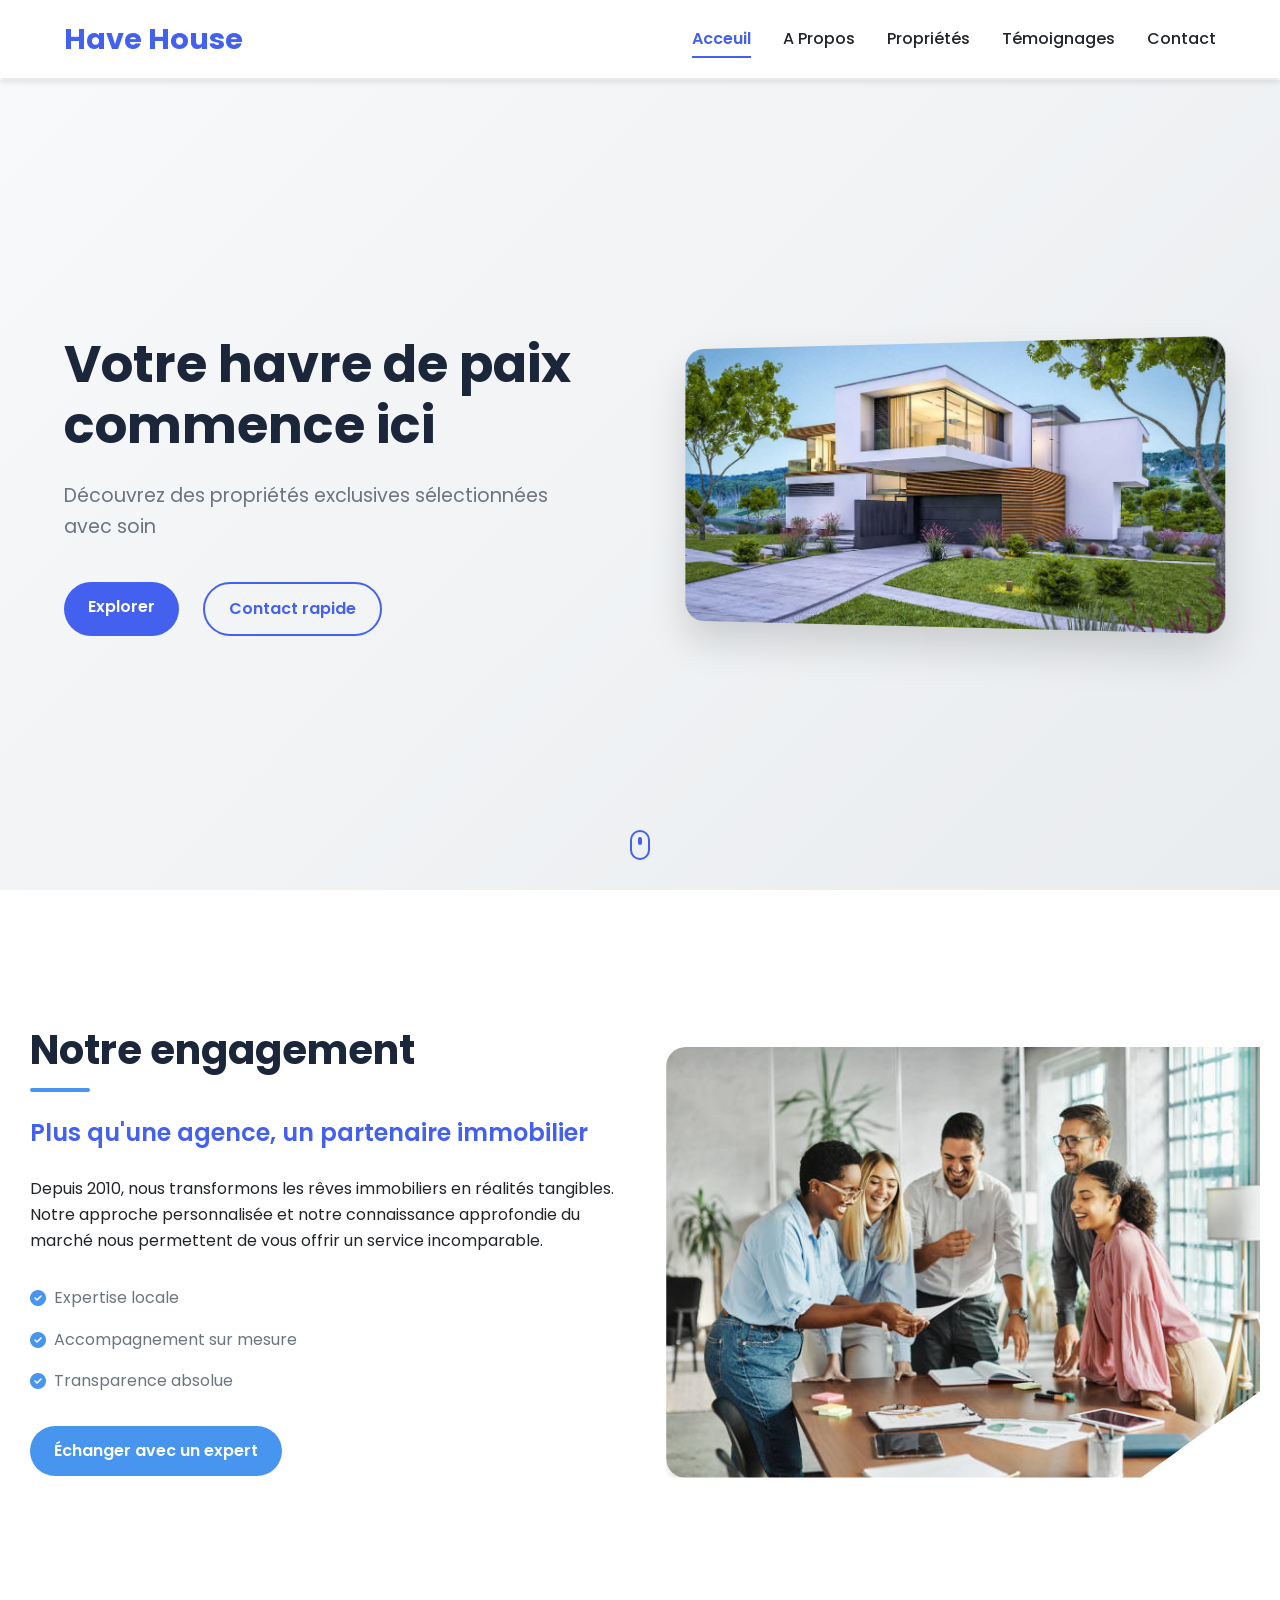
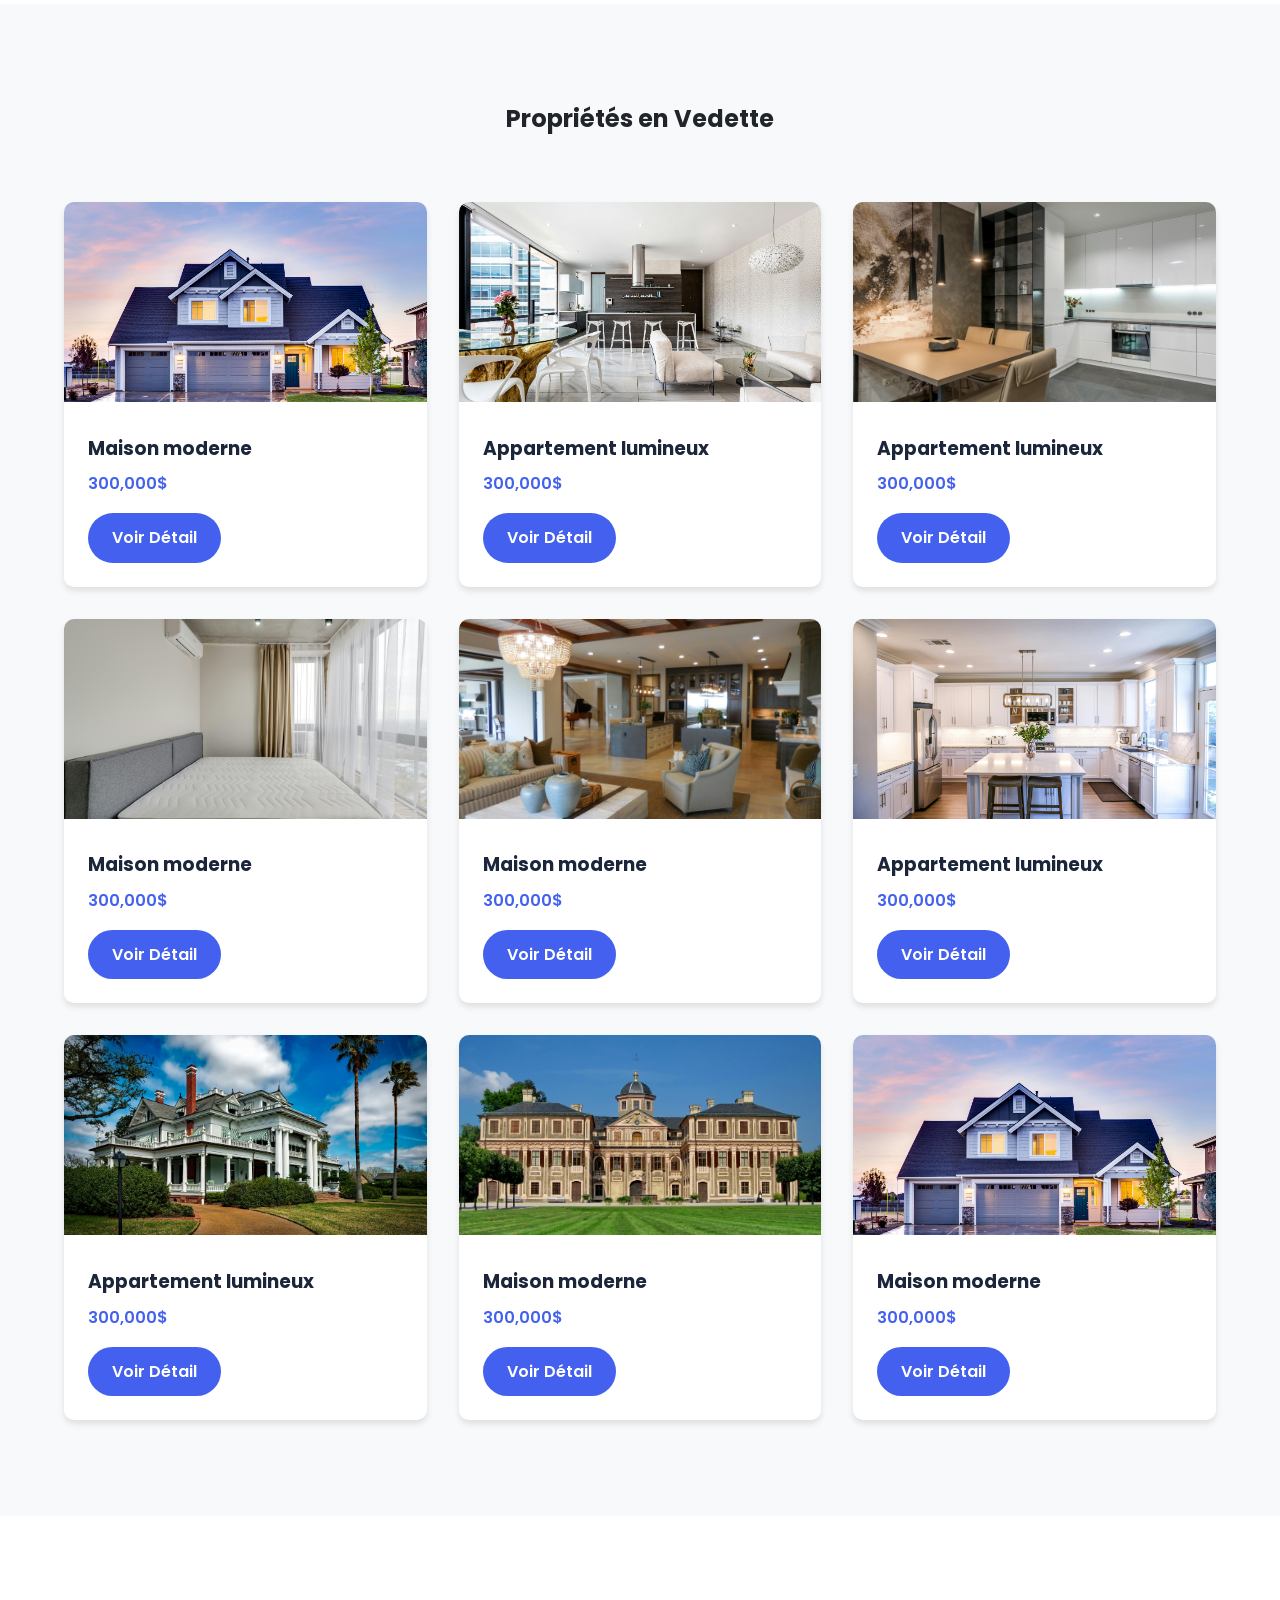
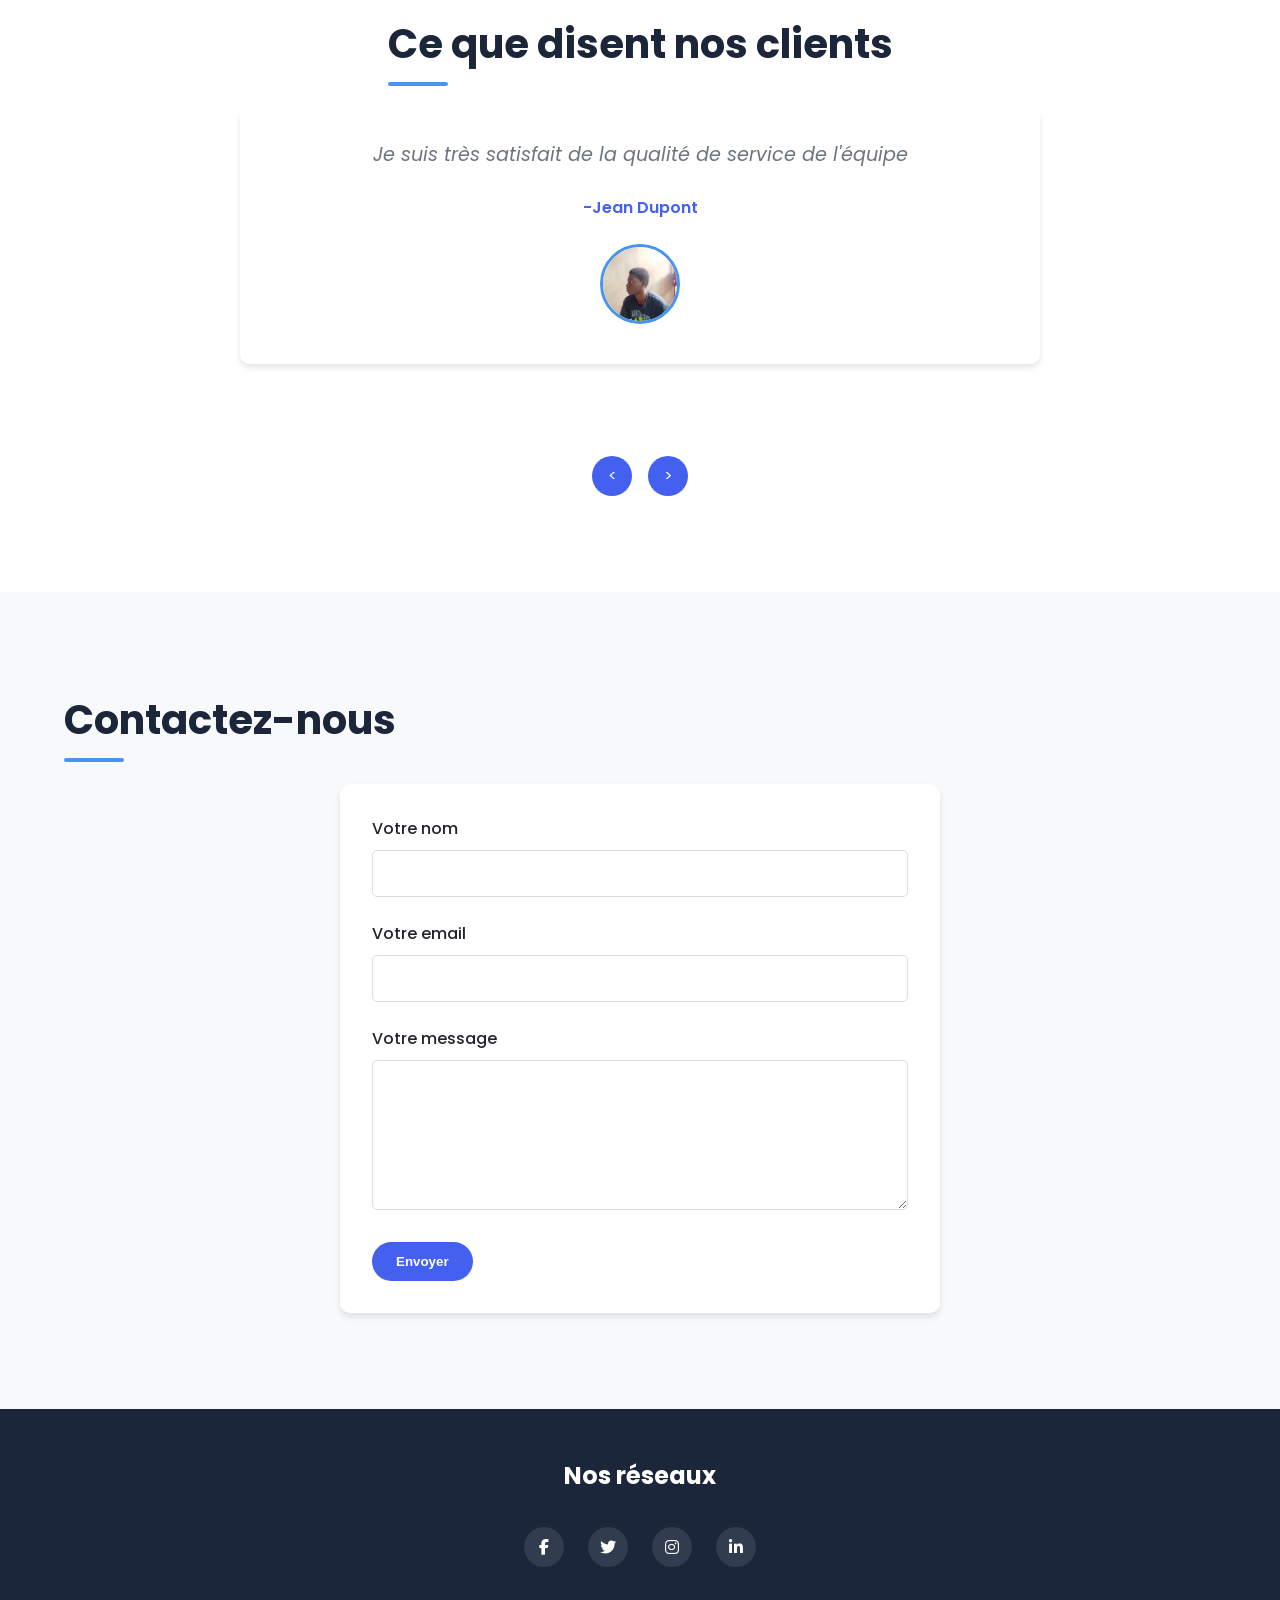
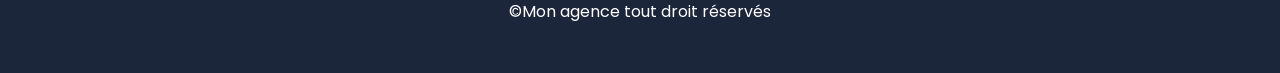
==== commit 61abfec8: "Fix HTML structure and update agency name" ====
--- a/site immobilier/index.html
+++ b/site immobilier/index.html
@@ -15,7 +15,7 @@
     <!--header-->
     <header class="sticky-header">
         <div class="container">
-            <div class="logo">Immobi</div>
+            <div class="logo">Have House</div>
             <div id="humburger"> <i class="fa-solid fa-bars"></i> </div>
             <nav>
                 <ul>
--- a/site immobilier/styles.css
+++ b/site immobilier/styles.css
@@ -1,35 +1,36 @@
-/* ============================================
-   HAVE HOUSE — Simple & Clean
-   Palette : Blanc + Orange
-   ============================================ */
-
+/* Reset et styles de base */
 :root {
-  --orange:       #E8650A;
-  --orange-hover: #C9560A;
-  --dark:         #1A1A1A;
-  --grey:         #6B6B6B;
-  --grey-light:   #F5F5F5;
-  --border:       #E0E0E0;
-  --white:        #FFFFFF;
-  --transition:   all 0.25s ease;
-}
-
-*, *::before, *::after {
-  margin: 0; padding: 0;
+  --primary-color: #4361ee;
+  --secondary-color: #3f37c9;
+  --accent-color: #4895ef;
+  --dark-color: #1b263b;
+  --light-color: #f8f9fa;
+  --text-color: #212529;
+  --text-light: #6c757d;
+  --white: #ffffff;
+  --shadow: 0 4px 6px rgba(0, 0, 0, 0.1);
+  --shadow-lg: 0 20px 40px rgba(0, 0, 0, 0.15);
+  --transition: all 0.3s ease;
+}
+
+* {
+  margin: 0;
+  padding: 0;
   box-sizing: border-box;
 }
-
-html { scroll-behavior: smooth; }
 
 body {
   font-family: 'Poppins', sans-serif;
+  line-height: 1.6;
+  color: var(--text-color);
   background-color: var(--white);
-  color: var(--dark);
-  line-height: 1.7;
   overflow-x: hidden;
 }
 
-a { text-decoration: none; color: inherit; }
+a {
+  text-decoration: none;
+  color: inherit;
+}
 
 .container {
   width: 90%;
@@ -37,68 +38,69 @@
   margin: 0 auto;
 }
 
-/* BOUTONS */
 .btn {
   display: inline-block;
-  padding: 12px 28px;
-  background: var(--orange);
+  padding: 12px 24px;
+  background-color: var(--primary-color);
   color: var(--white);
-  border-radius: 6px;
+  border-radius: 30px;
   font-weight: 600;
-  font-size: 0.9rem;
+  transition: var(--transition);
   border: none;
   cursor: pointer;
-  transition: var(--transition);
-}
-
-.btn:hover { background: var(--orange-hover); }
+}
+
+.btn:hover {
+  background-color: var(--secondary-color);
+  transform: translateY(-2px);
+  box-shadow: var(--shadow);
+}
 
 .btn-secondary {
-  background: transparent;
-  color: var(--orange);
-  border: 2px solid var(--orange);
+  background-color: transparent;
+  border: 2px solid var(--primary-color);
+  color: var(--primary-color);
 }
 
 .btn-secondary:hover {
-  background: var(--orange);
+  background-color: var(--primary-color);
   color: var(--white);
 }
 
 .btn-about {
-  background: var(--orange);
-  color: var(--white);
-}
-
-.btn-about:hover { background: var(--orange-hover); }
-
-/* TITRE DE SECTION */
+  background-color: var(--accent-color);
+}
+
 .section-title {
-  font-size: 2rem;
-  font-weight: 600;
-  color: var(--dark);
+  font-size: 2.5rem;
   margin-bottom: 2rem;
+  position: relative;
   display: inline-block;
-  position: relative;
+  color: var(--dark-color);
 }
 
 .section-title::after {
   content: '';
   position: absolute;
-  bottom: -8px; left: 0;
-  width: 40px; height: 3px;
-  background: var(--orange);
+  bottom: -10px;
+  left: 0;
+  width: 60px;
+  height: 4px;
+  background-color: var(--accent-color);
   border-radius: 2px;
 }
 
-/* HEADER */
+/* Header */
 .sticky-header {
   position: fixed;
-  top: 0; left: 0;
-  width: 100%;
-  background: var(--white);
-  border-bottom: 1px solid var(--border);
+  top: 0;
+  left: 0;
+  width: 100%;
+  background-color: var(--white);
+  box-shadow: var(--shadow);
   z-index: 1000;
   padding: 1rem 0;
+  transition: var(--transition);
 }
 
 .sticky-header .container {
@@ -108,9 +110,9 @@
 }
 
 .logo {
-  font-size: 1.5rem;
+  font-size: 1.8rem;
   font-weight: 700;
-  color: var(--orange);
+  color: var(--primary-color);
 }
 
 nav ul {
@@ -120,29 +122,50 @@
 }
 
 nav ul li a {
-  font-size: 0.9rem;
   font-weight: 500;
-  color: var(--grey);
-  transition: var(--transition);
-}
-
-nav ul li a:hover,
-nav ul li a.active { color: var(--orange); }
+  padding: 0.5rem 0;
+  position: relative;
+  transition: var(--transition);
+}
+
+nav ul li a::after {
+  content: '';
+  position: absolute;
+  bottom: 0;
+  left: 0;
+  width: 0;
+  height: 2px;
+  background-color: var(--primary-color);
+  transition: var(--transition);
+}
+
+nav ul li a:hover::after {
+  width: 100%;
+}
+
+nav ul li a.active {
+  color: var(--primary-color);
+  font-weight: 600;
+}
+
+nav ul li a.active::after {
+  width: 100%;
+}
 
 #humburger {
   display: none;
-  font-size: 1.4rem;
-  color: var(--dark);
+  font-size: 1.5rem;
   cursor: pointer;
 }
 
-/* HERO */
+/* Nouveau Hero Section */
 .hero-section {
-  min-height: 90vh;
+  height: 90vh;
   display: flex;
   align-items: center;
-  margin-top: 65px;
-  background: var(--grey-light);
+  position: relative;
+  margin-top: 80px;
+  background: linear-gradient(135deg, #f8f9fa 0%, #e9ecef 100%);
 }
 
 .hero-container {
@@ -152,36 +175,47 @@
   max-width: 1200px;
   margin: 0 auto;
   gap: 5%;
-  padding: 60px 0;
-}
-
-.hero-text { flex: 1; }
+}
+
+.hero-text {
+  flex: 1;
+  animation: fadeInUp 1s ease;
+}
 
 .hero-text h1 {
-  font-size: 2.8rem;
-  font-weight: 700;
-  line-height: 1.25;
-  color: var(--dark);
-  margin-bottom: 1.2rem;
+  font-size: 3.2rem;
+  margin-bottom: 1.5rem;
+  color: var(--dark-color);
+  line-height: 1.2;
 }
 
 .hero-text p {
-  font-size: 1rem;
-  color: var(--grey);
-  margin-bottom: 2rem;
+  font-size: 1.2rem;
+  color: var(--text-light);
+  margin-bottom: 2.5rem;
   max-width: 90%;
 }
 
 .hero-buttons {
   display: flex;
-  gap: 1rem;
-}
-
-.hero-image { flex: 1; }
+  gap: 1.5rem;
+}
+
+.hero-image {
+  flex: 1;
+  position: relative;
+}
 
 .image-wrapper {
-  border-radius: 10px;
+  border-radius: 20px;
   overflow: hidden;
+  box-shadow: var(--shadow-lg);
+  transform: perspective(1000px) rotateY(-10deg);
+  transition: var(--transition);
+}
+
+.image-wrapper:hover {
+  transform: perspective(1000px) rotateY(0deg);
 }
 
 .hero-image img {
@@ -190,153 +224,187 @@
   display: block;
 }
 
-.scroll-indicator { display: none; }
-
-/* À PROPOS */
+.scroll-indicator {
+  position: absolute;
+  bottom: 30px;
+  left: 50%;
+  transform: translateX(-50%);
+}
+
+.scroll-indicator span {
+  display: block;
+  width: 20px;
+  height: 30px;
+  border: 2px solid var(--primary-color);
+  border-radius: 10px;
+  position: relative;
+}
+
+.scroll-indicator span::before {
+  content: '';
+  position: absolute;
+  top: 5px;
+  left: 50%;
+  width: 4px;
+  height: 8px;
+  background: var(--primary-color);
+  border-radius: 2px;
+  transform: translateX(-50%);
+  animation: scrollBounce 2s infinite;
+}
+
+/* Section À propos modifiée */
 .about-section {
-  padding: 6rem 0;
-  background: var(--white);
-  margin-left: 0;
+  padding: 8rem 0;
+  position: relative;
+  overflow: hidden;
+  margin-left:30px;
 }
 
 .about-container {
   display: flex;
   align-items: center;
   gap: 5%;
-  width: 90%;
-  max-width: 1200px;
-  margin: 0 auto;
-}
-
-.about-text { flex: 1; }
+  position: relative;
+  z-index: 1;
+}
+
+.about-text {
+  flex: 1;
+}
 
 .about-text .highlight {
-  font-size: 1.1rem;
+  font-size: 1.5rem;
+  color: var(--primary-color);
+  margin-bottom: 1.5rem;
   font-weight: 600;
-  color: var(--orange);
-  margin-bottom: 1rem;
-  display: block;
-}
-
-.about-text p {
-  color: var(--grey);
-  font-size: 0.95rem;
 }
 
 .about-features {
   list-style: none;
-  margin: 1.5rem 0;
+  margin: 2rem 0;
 }
 
 .about-features li {
-  margin-bottom: 0.8rem;
+  margin-bottom: 1rem;
   display: flex;
   align-items: center;
-  gap: 0.6rem;
-  color: var(--dark);
-  font-size: 0.9rem;
-}
-
-.about-features i { color: var(--orange); }
+  gap: 0.5rem;
+  color: var(--text-light);
+}
+
+.about-features i {
+  color: var(--accent-color);
+}
 
 .about-image {
   flex: 1;
-  position: static;
-  width: auto;
-  height: auto;
+  position: relative;
+  right:20px;
+  bottom:150px;
+  width:150px;
+  height:100px;
 }
 
 .image-clip-path {
-  clip-path: none;
-  border-radius: 10px;
+  clip-path: polygon(0 0, 100% 0, 100% 80%, 80% 100%, 0 100%);
+  border-radius: 20px 0 20px 20px;
   overflow: hidden;
+  box-shadow: var(--shadow);
+  transition: var(--transition);
+}
+
+.about-image:hover .image-clip-path {
+  clip-path: polygon(0 0, 100% 0, 100% 100%, 0 100%);
+  border-radius: 20px;
 }
 
 .about-image img {
   width: 100%;
   height: auto;
   display: block;
-}
-
-/* PROPRIÉTÉS */
+  transition: transform 0.5s ease;
+}
+
+.about-image:hover img {
+  transform: scale(1.05);
+}
+
+/* Properties Section */
 .properties-section {
-  padding: 5rem 0;
-  background: var(--grey-light);
+  padding: 6rem 0;
+  background-color: var(--light-color);
 }
 
 .properties-section h2 {
   text-align: center;
-  font-size: 2rem;
-  font-weight: 600;
-  margin-bottom: 3rem;
-  color: var(--dark);
+  margin-bottom: 4rem;
 }
 
 .property-grid {
   display: grid;
   grid-template-columns: repeat(auto-fill, minmax(280px, 1fr));
-  gap: 1.5rem;
+  gap: 2rem;
 }
 
 .property-card {
-  background: var(--white);
-  border-radius: 8px;
+  background-color: var(--white);
+  border-radius: 10px;
   overflow: hidden;
-  border: 1px solid var(--border);
+  box-shadow: var(--shadow);
   transition: var(--transition);
 }
 
 .property-card:hover {
-  box-shadow: 0 4px 16px rgba(0,0,0,0.08);
-  transform: translateY(-4px);
+  transform: translateY(-10px);
+  box-shadow: 0 10px 20px rgba(0, 0, 0, 0.1);
 }
 
 .property-card img {
   width: 100%;
   height: 200px;
   object-fit: cover;
-  display: block;
-}
-
-.property-info { padding: 1.2rem; }
+}
+
+.property-info {
+  padding: 1.5rem;
+}
 
 .property-info h3 {
-  font-size: 1rem;
+  margin-bottom: 0.5rem;
+  color: var(--dark-color);
+}
+
+.property-info p {
+  color: var(--primary-color);
   font-weight: 600;
-  color: var(--dark);
-  margin-bottom: 0.3rem;
-}
-
-.property-info p {
-  color: var(--orange);
-  font-weight: 600;
-  font-size: 0.95rem;
   margin-bottom: 1rem;
 }
 
-/* TÉMOIGNAGES */
+/* Testimonials Section */
 .testimonials-section {
-  padding: 5rem 0;
-  background: var(--white);
+  padding: 6rem 0;
   text-align: center;
 }
 
 .testimonials-slider {
   position: relative;
-  max-width: 700px;
-  margin: 0 auto 2rem;
-  min-height: 250px;
+  max-width: 800px;
+  margin: 0 auto 3rem;
+  min-height: 300px;
 }
 
 .testimonial {
   position: absolute;
-  top: 0; left: 0;
+  top: 0;
+  left: 0;
   width: 100%;
   opacity: 0;
-  transition: opacity 0.4s ease;
+  transition: var(--transition);
   padding: 2rem;
-  background: var(--grey-light);
-  border-radius: 8px;
+  background-color: var(--white);
+  border-radius: 10px;
+  box-shadow: var(--shadow);
 }
 
 .testimonial.active {
@@ -345,185 +413,236 @@
 }
 
 .testimonial p {
-  font-size: 1rem;
+  font-size: 1.2rem;
   font-style: italic;
-  color: var(--grey);
-  margin-bottom: 1rem;
+  margin-bottom: 1.5rem;
+  color: var(--text-light);
 }
 
 .testimonial span {
   display: block;
   font-weight: 600;
-  color: var(--orange);
-  margin-bottom: 1rem;
-  font-size: 0.9rem;
+  color: var(--primary-color);
+  margin-bottom: 1.5rem;
 }
 
 .testimonial img {
-  width: 64px;
-  height: 64px;
+  width: 80px;
+  height: 80px;
   border-radius: 50%;
   object-fit: cover;
   margin: 0 auto;
-  border: 2px solid var(--orange);
+  border: 3px solid var(--accent-color);
 }
 
 .slider-controls {
   display: flex;
   justify-content: center;
-  gap: 0.8rem;
+  gap: 1rem;
 }
 
 .slider-controls span {
-  width: 38px;
-  height: 38px;
-  background: var(--orange);
+  width: 40px;
+  height: 40px;
+  background-color: var(--primary-color);
   color: var(--white);
   border-radius: 50%;
   display: flex;
   align-items: center;
   justify-content: center;
   cursor: pointer;
-  font-size: 0.9rem;
-  transition: var(--transition);
-}
-
-.slider-controls span:hover { background: var(--orange-hover); }
-
-/* CONTACT */
+  transition: var(--transition);
+}
+
+.slider-controls span:hover {
+  background-color: var(--secondary-color);
+}
+
+/* Contact Section */
 .contact-section {
-  padding: 5rem 0;
-  background: var(--grey-light);
+  padding: 6rem 0;
+  background-color: var(--light-color);
 }
 
 .contact-form {
-  max-width: 580px;
+  max-width: 600px;
   margin: 0 auto;
-  background: var(--white);
-  padding: 2.5rem;
-  border-radius: 8px;
-  border: 1px solid var(--border);
-}
-
-.form-group { margin-bottom: 1.5rem; }
+  background-color: var(--white);
+  padding: 2rem;
+  border-radius: 10px;
+  box-shadow: var(--shadow);
+}
+
+.form-group {
+  margin-bottom: 1.5rem;
+}
 
 .form-group label {
   display: block;
-  margin-bottom: 0.4rem;
-  font-size: 0.85rem;
+  margin-bottom: 0.5rem;
   font-weight: 500;
-  color: var(--dark);
 }
 
 .form-group input,
 .form-group textarea {
   width: 100%;
-  padding: 0.75rem 1rem;
-  border: 1px solid var(--border);
-  border-radius: 6px;
+  padding: 0.8rem;
+  border: 1px solid #ddd;
+  border-radius: 5px;
   font-family: inherit;
-  font-size: 0.9rem;
-  color: var(--dark);
-  background: var(--white);
   transition: var(--transition);
 }
 
 .form-group input:focus,
 .form-group textarea:focus {
   outline: none;
-  border-color: var(--orange);
+  border-color: var(--primary-color);
+  box-shadow: 0 0 0 3px rgba(67, 97, 238, 0.2);
 }
 
 .form-group textarea {
-  min-height: 140px;
+  min-height: 150px;
   resize: vertical;
 }
 
-/* FOOTER */
+/* Footer */
 footer {
-  padding: 2.5rem 0;
+  padding: 3rem 0;
   text-align: center;
-  background: var(--dark);
+  background-color: var(--dark-color);
   color: var(--white);
 }
 
-footer h2 {
-  font-size: 1rem;
-  font-weight: 500;
-  color: var(--white);
-}
-
 .social-links {
   display: flex;
   justify-content: center;
-  gap: 1rem;
-  margin: 1.5rem 0;
+  gap: 1.5rem;
+  margin: 2rem 0;
 }
 
 .social-links a {
-  width: 38px;
-  height: 38px;
+  width: 40px;
+  height: 40px;
   border-radius: 50%;
-  background: rgba(255,255,255,0.1);
+  background-color: rgba(255, 255, 255, 0.1);
   display: flex;
   align-items: center;
   justify-content: center;
-  font-size: 0.85rem;
-  transition: var(--transition);
-}
-
-.social-links a:hover { background: var(--orange); }
-
-footer p {
-  font-size: 0.8rem;
-  color: rgba(255,255,255,0.5);
-}
-
-/* RESPONSIVE */
+  transition: var(--transition);
+}
+
+.social-links a:hover {
+  background-color: var(--accent-color);
+  transform: translateY(-3px);
+}
+
+/* Animations */
+@keyframes fadeInUp {
+  from {
+    opacity: 0;
+    transform: translateY(30px);
+  }
+  to {
+    opacity: 1;
+    transform: translateY(0);
+  }
+}
+
+@keyframes scrollBounce {
+  0%, 20%, 50%, 80%, 100% {
+    transform: translateX(-50%) translateY(0);
+  }
+  40% {
+    transform: translateX(-50%) translateY(-10px);
+  }
+  60% {
+    transform: translateX(-50%) translateY(-5px);
+  }
+}
+
+/* Responsive */
 @media (max-width: 992px) {
-  .hero-container,
-  .about-container { flex-direction: column; }
-
-  .hero-text { text-align: center; }
-  .hero-text p { max-width: 100%; }
-  .hero-buttons { justify-content: center; }
-  .about-text { text-align: center; margin-bottom: 2rem; }
+  .hero-container, .about-container {
+    flex-direction: column;
+  }
+  
+  .hero-text, .about-text {
+    margin-bottom: 3rem;
+    text-align: center;
+  }
+  
+  .hero-text p {
+    max-width: 100%;
+  }
+  
+  .hero-buttons {
+    justify-content: center;
+  }
+  
+  .image-wrapper {
+    transform: none;
+  }
+  
+  .about-image {
+    margin-top: 2rem;
+  }
 }
 
 @media (max-width: 768px) {
   nav {
     position: fixed;
-    top: 65px; left: -100%;
-    width: 75%;
-    height: calc(100vh - 65px);
-    background: var(--white);
-    border-right: 1px solid var(--border);
+    top: 80px;
+    left: -100%;
+    width: 80%;
+    height: calc(100vh - 80px);
+    background-color: var(--white);
+    box-shadow: var(--shadow);
     transition: var(--transition);
     z-index: 999;
   }
-
-  nav.active { left: 0; }
-
+  
+  nav.active {
+    left: 0;
+  }
+  
   nav ul {
     flex-direction: column;
     padding: 2rem;
-    gap: 1.5rem;
-  }
-
-  #humburger { display: block; }
-
-  .hero-text h1 { font-size: 2rem; }
-  .section-title { font-size: 1.6rem; }
-
-  .about-image {
+  }
+  
+  #humburger {
+    display: block;
+  }
+  
+  .hero-text h1 {
+    font-size: 2.5rem;
+  }
+  
+  .section-title {
+    font-size: 2rem;
+  }
+
+
+  .about-image{
     position: relative;
-    top: 0;
-    width: 100%;
-  }
+    top: 10px;
+    width: 300px;
+    height: 250px;
+  }
+
 }
 
 @media (max-width: 576px) {
-  .hero-text h1 { font-size: 1.7rem; }
-  .hero-buttons { flex-direction: column; }
-  .btn { text-align: center; }
-}
+  .hero-text h1 {
+    font-size: 2rem;
+  }
+  
+  .btn {
+    padding: 10px 20px;
+  }
+  
+  .hero-buttons {
+    flex-direction: column;
+    gap: 1rem;
+  }
+}
